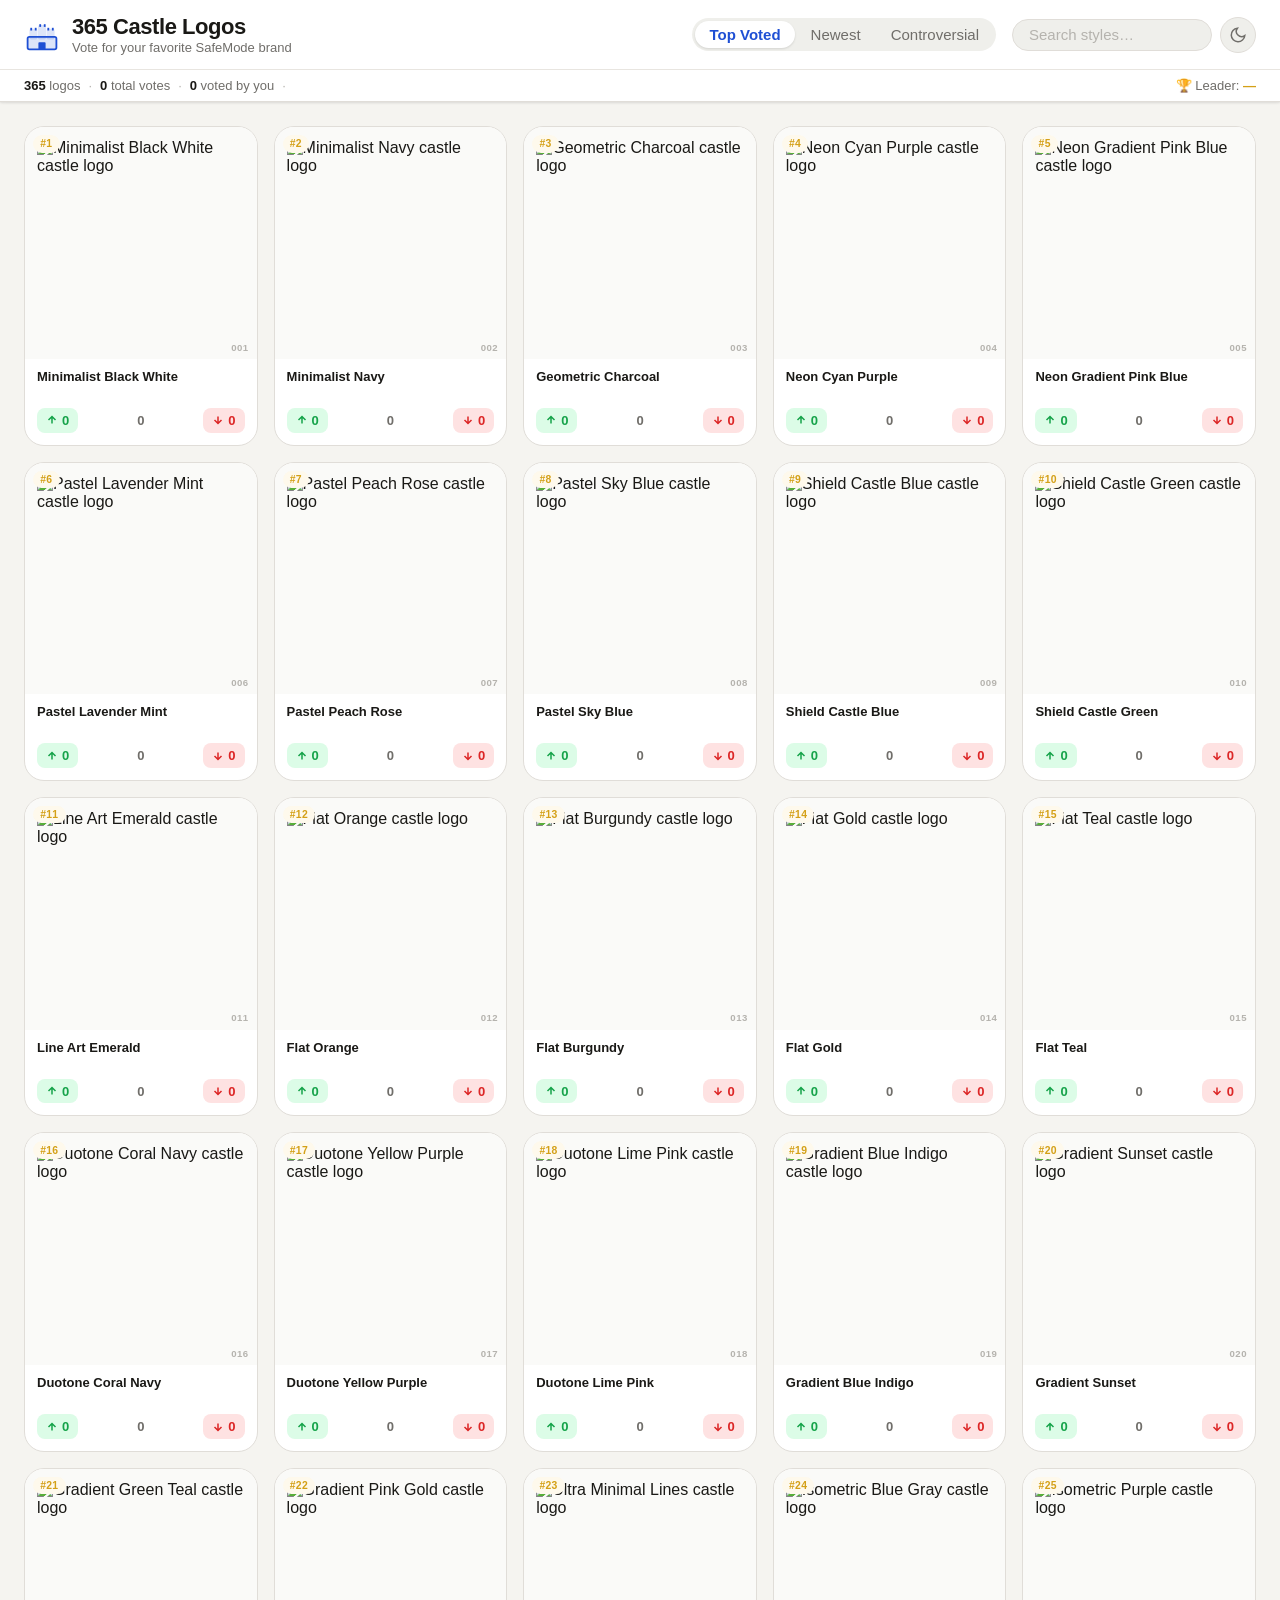
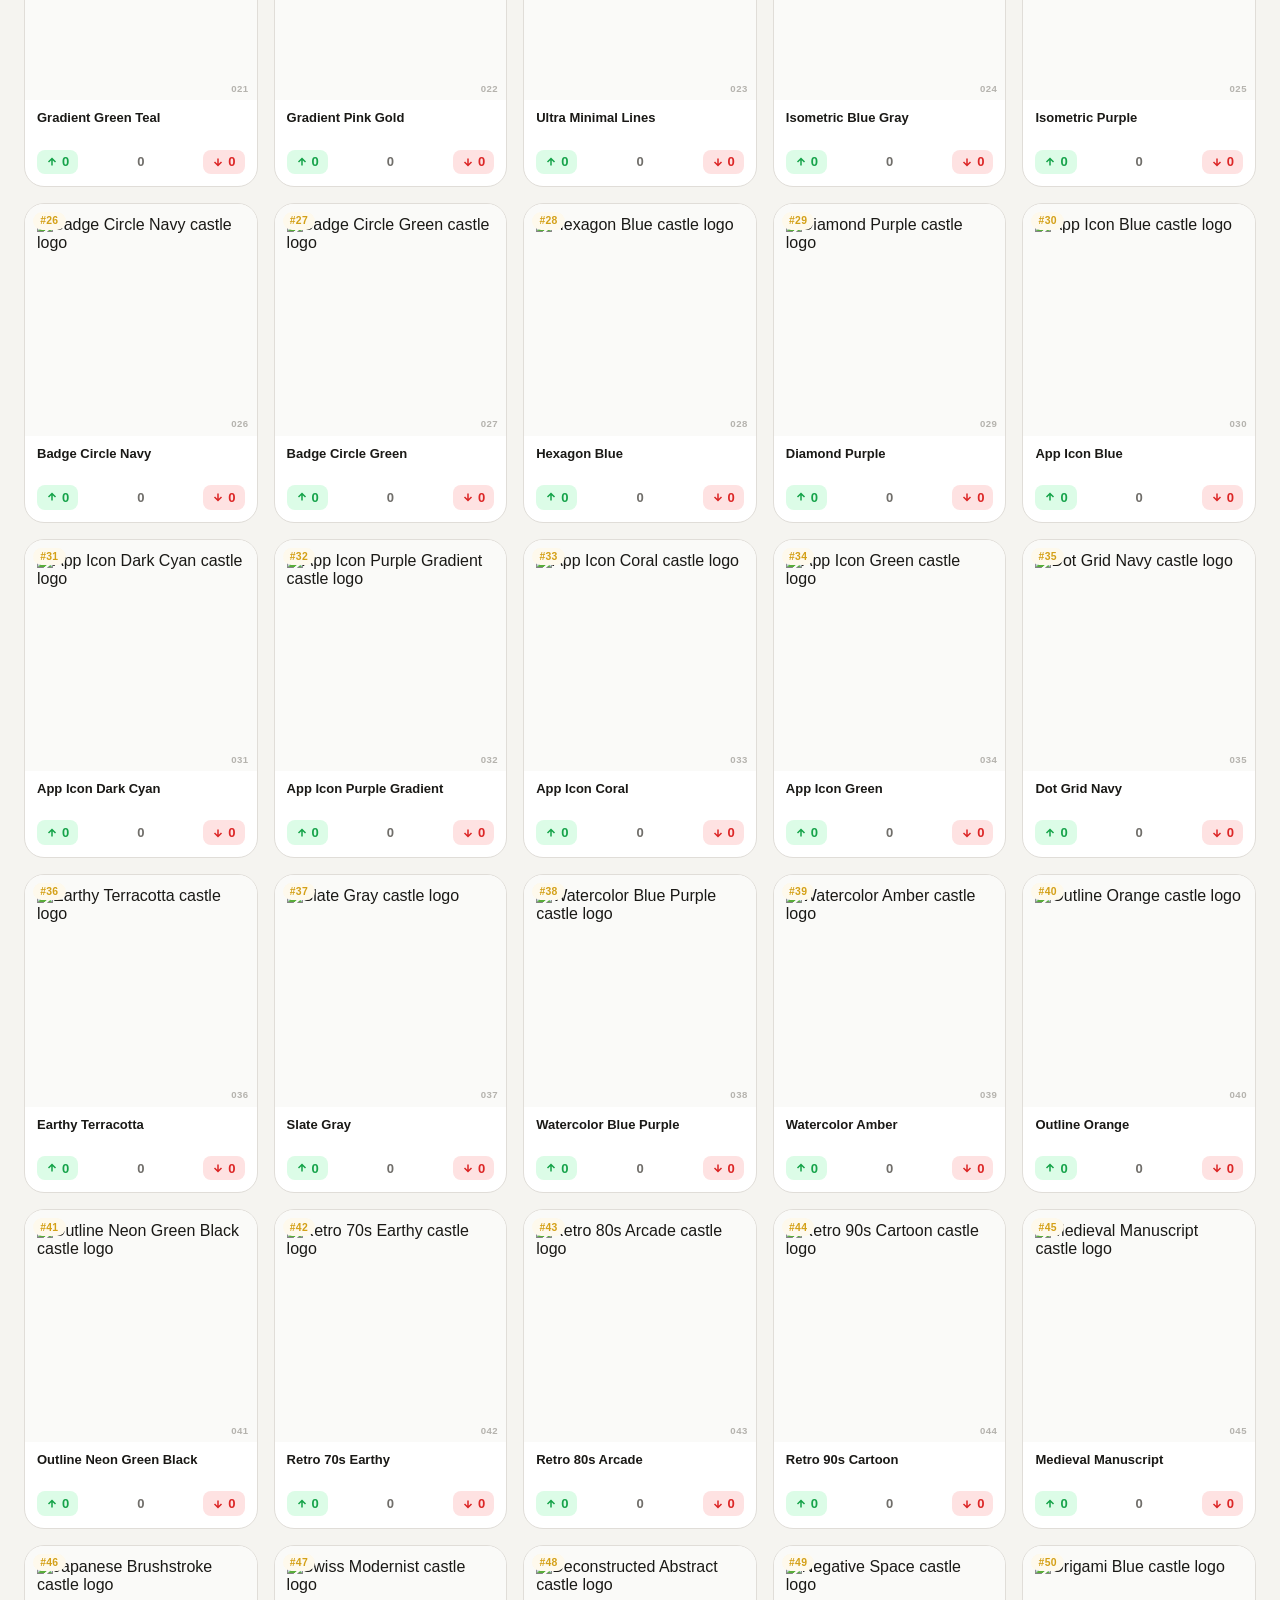
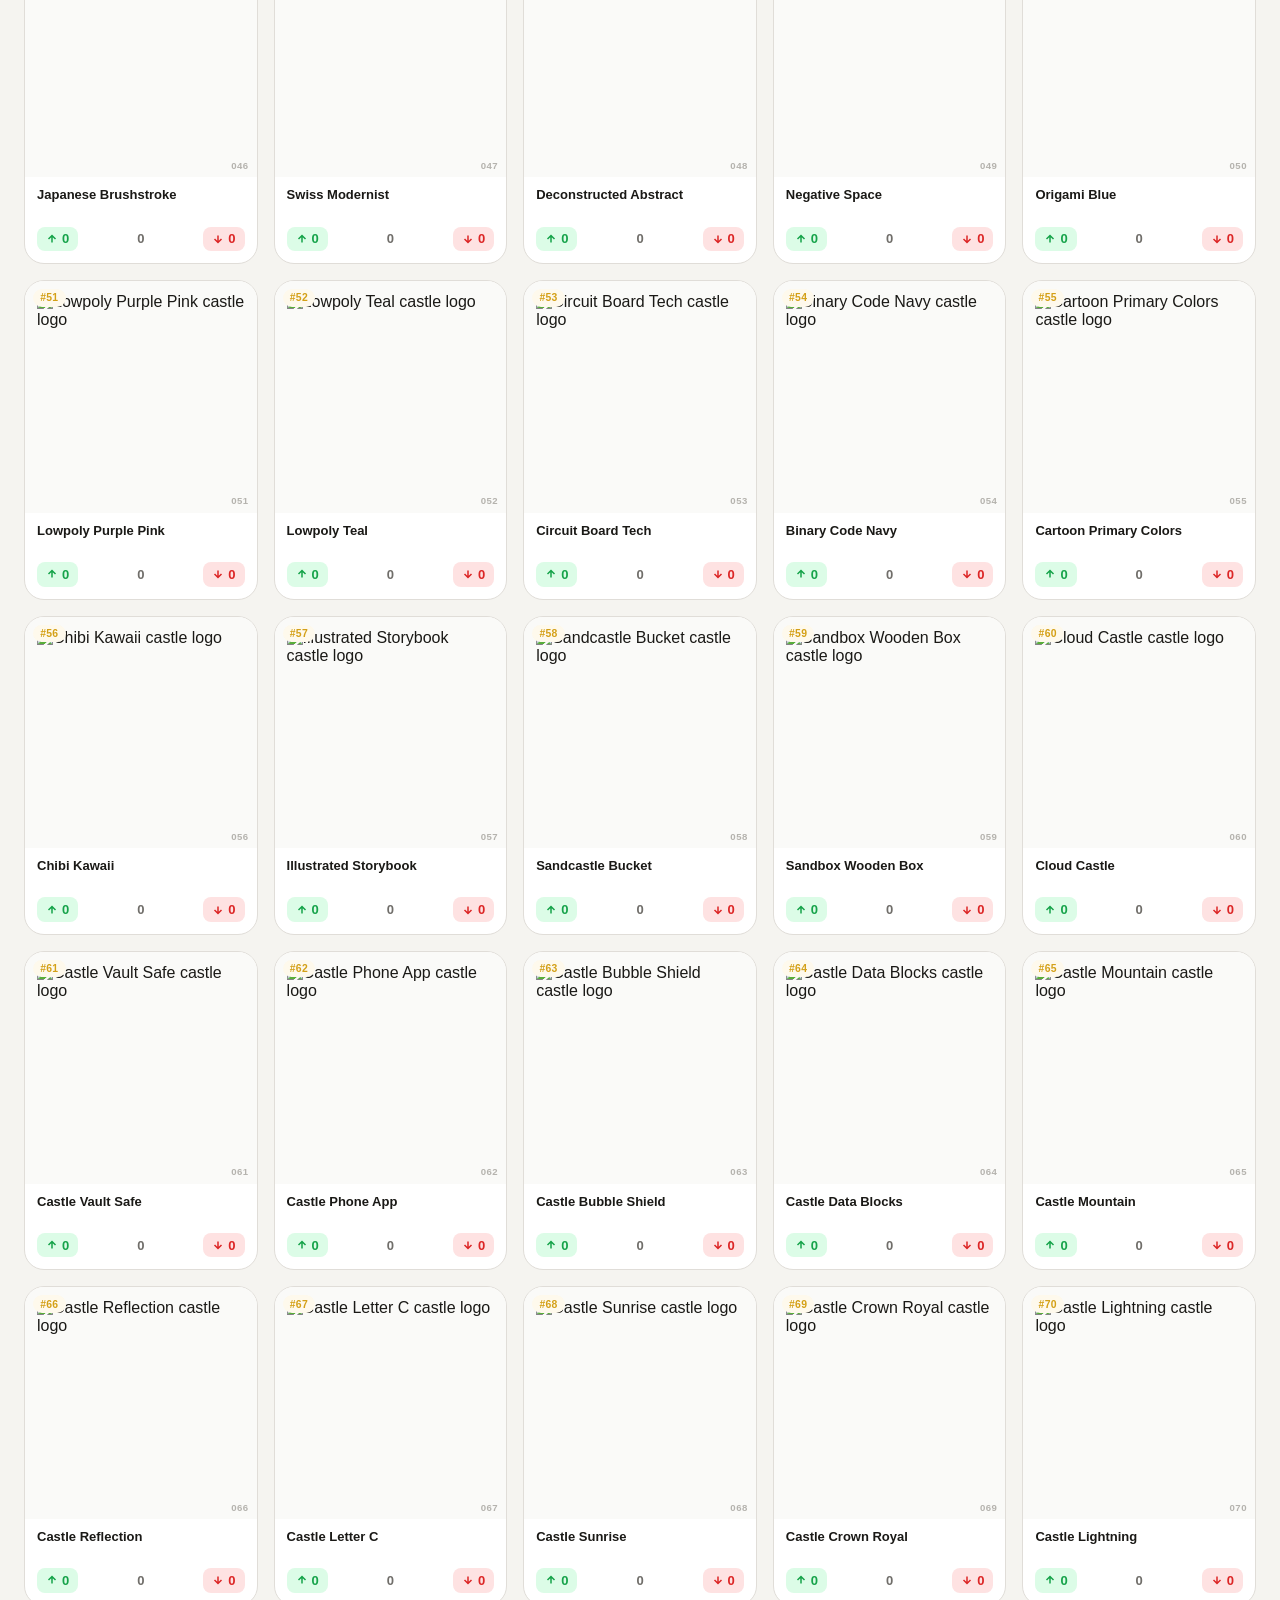
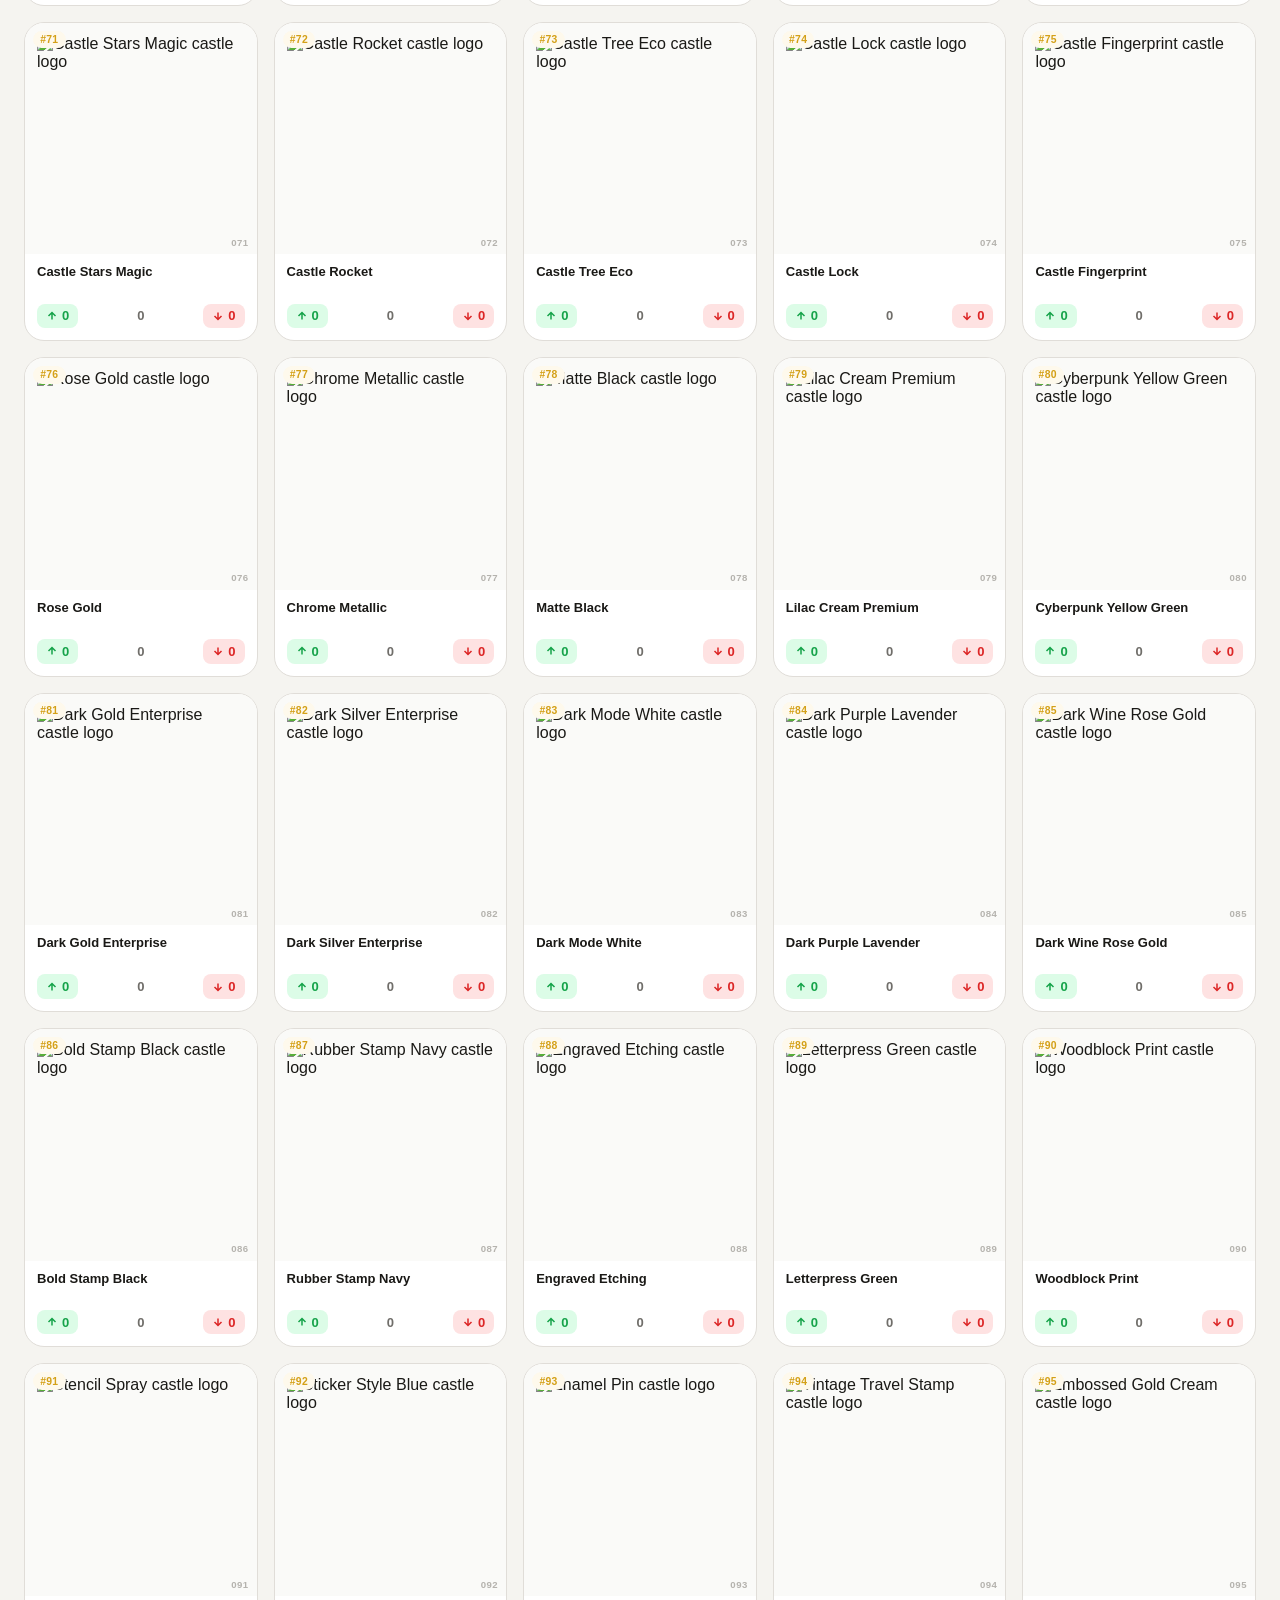
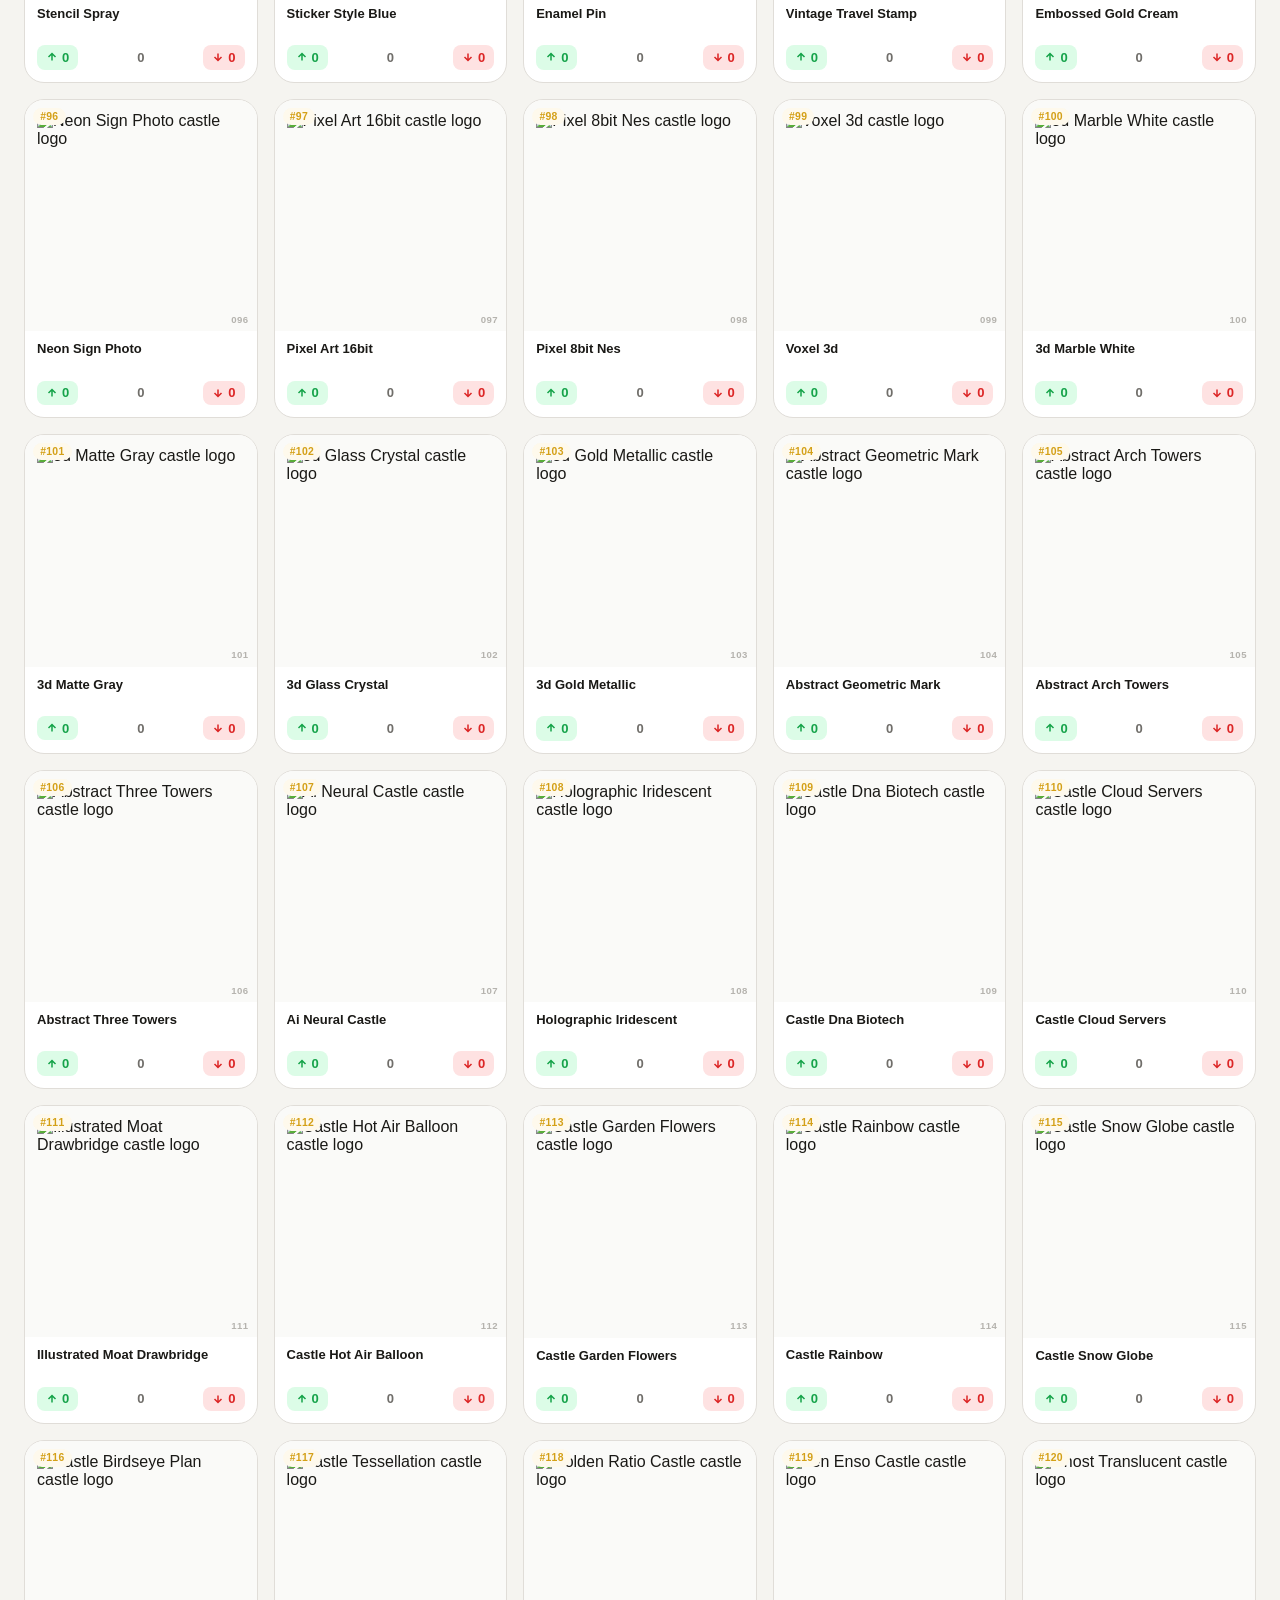
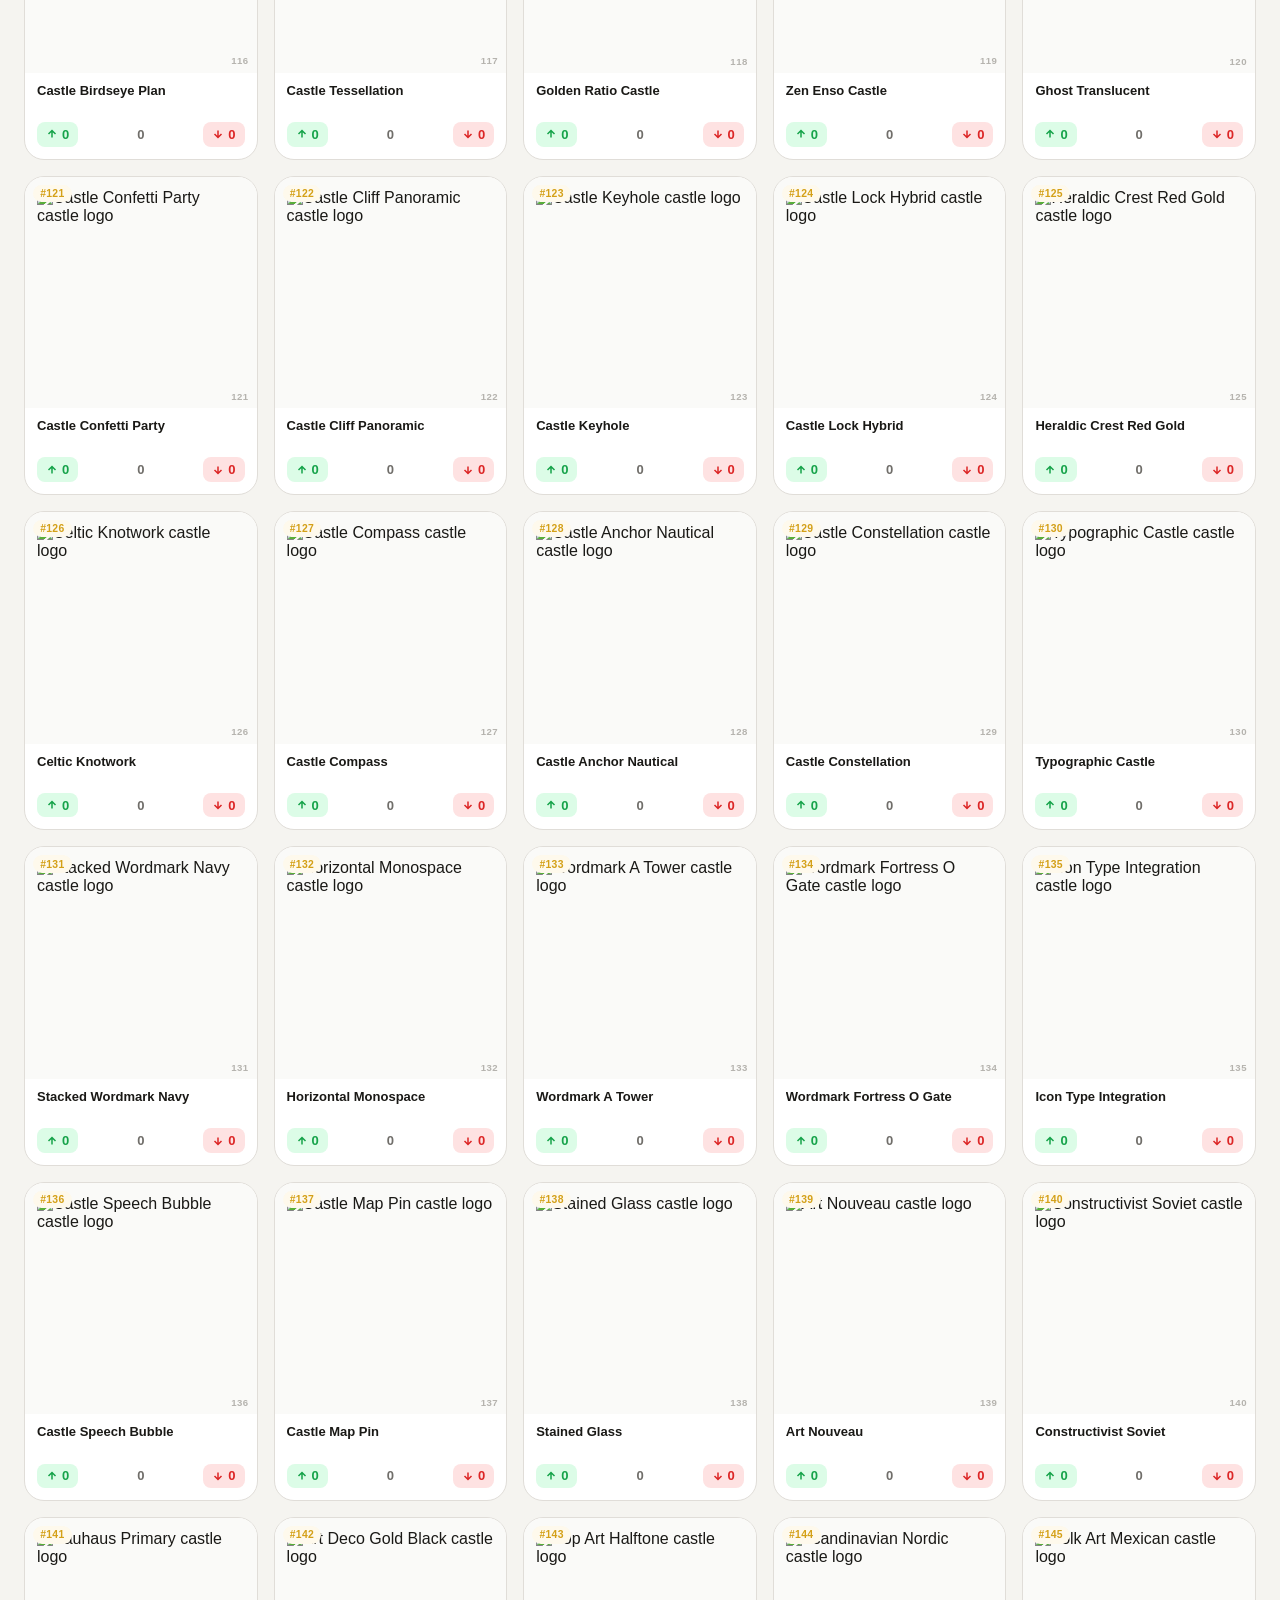
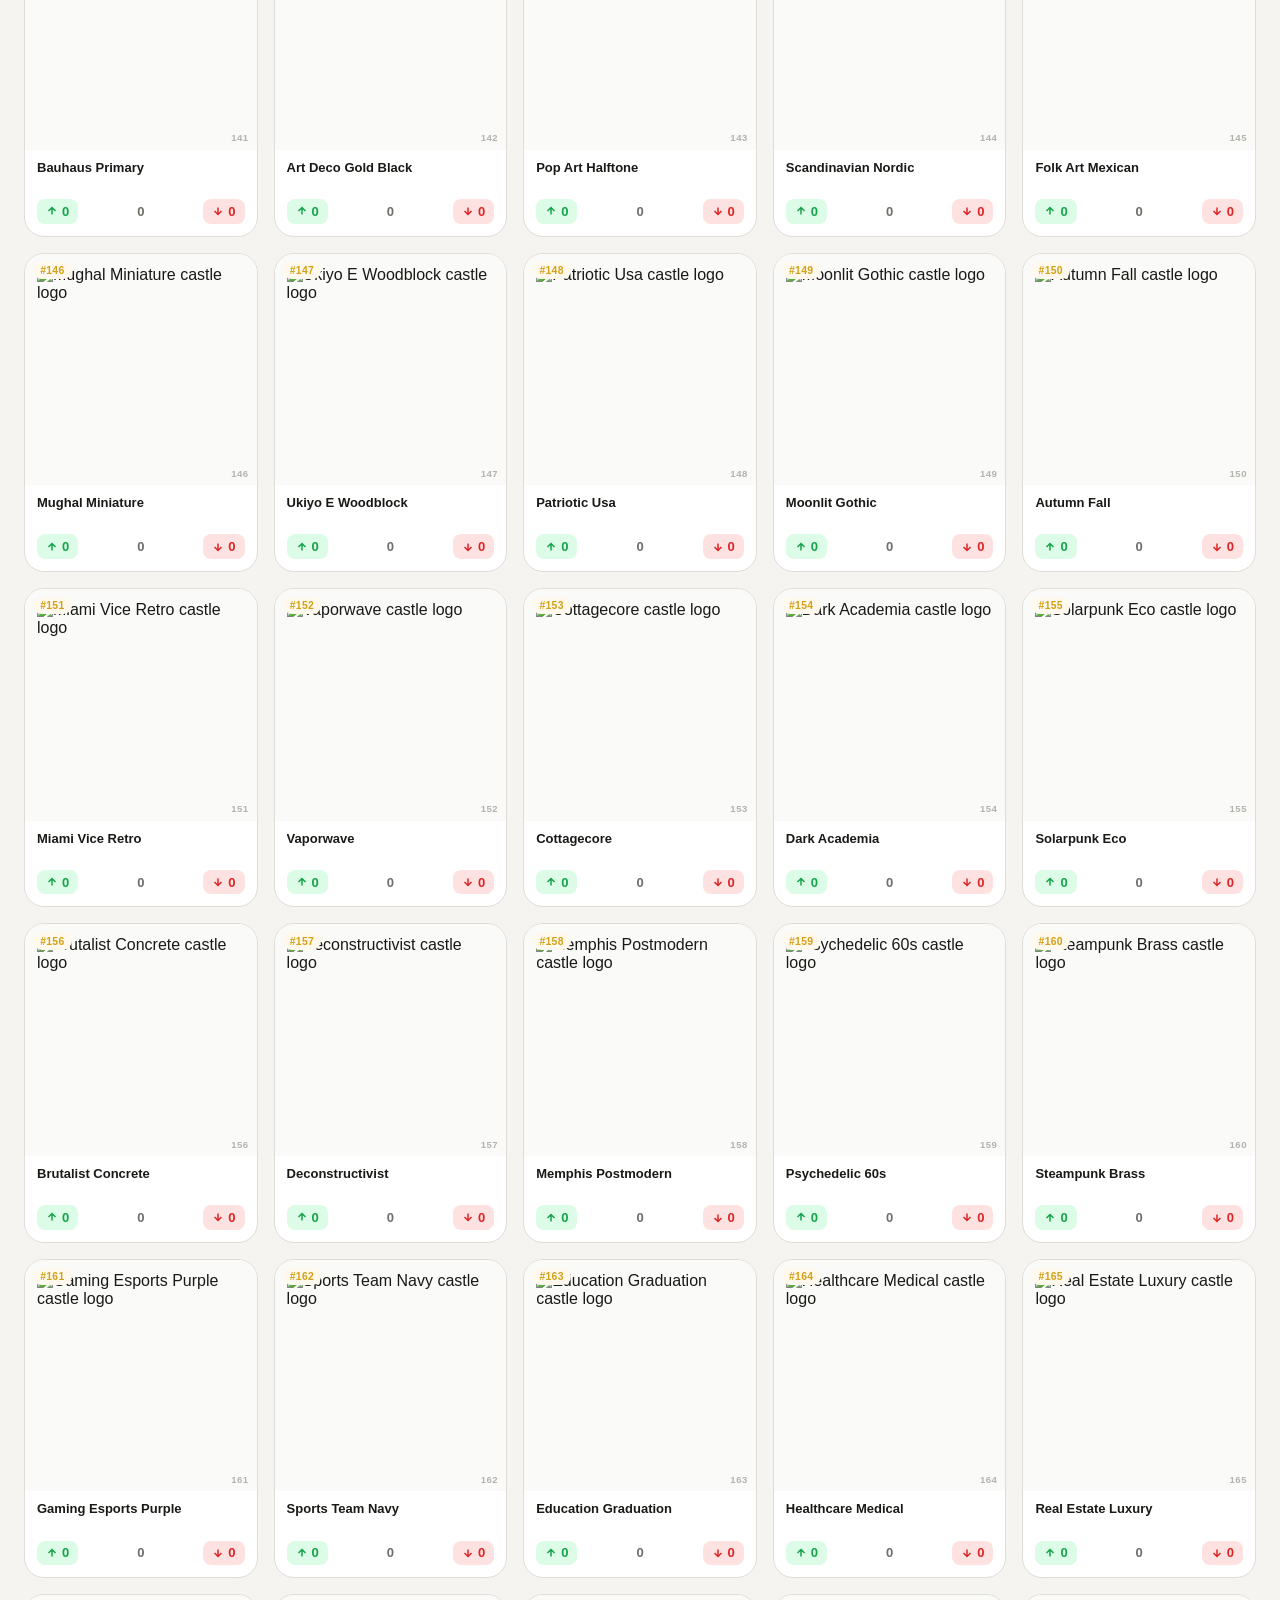
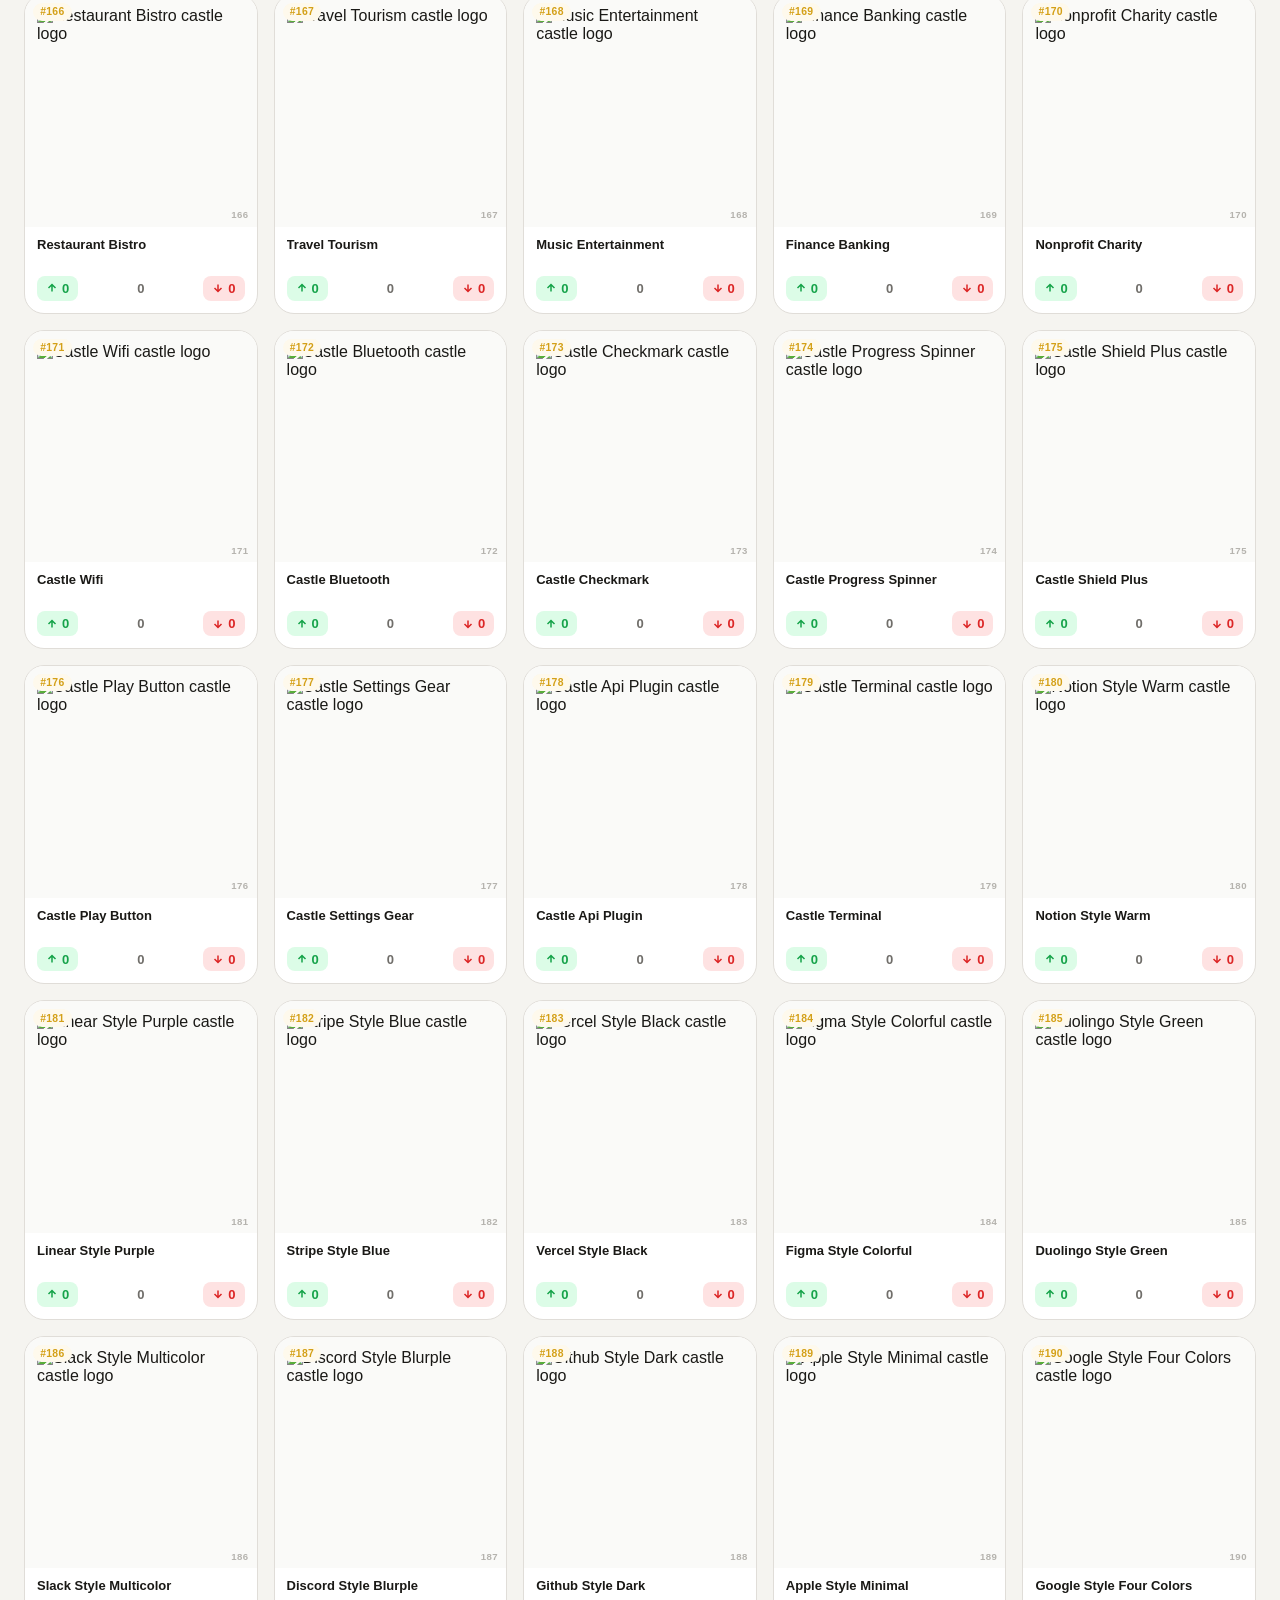
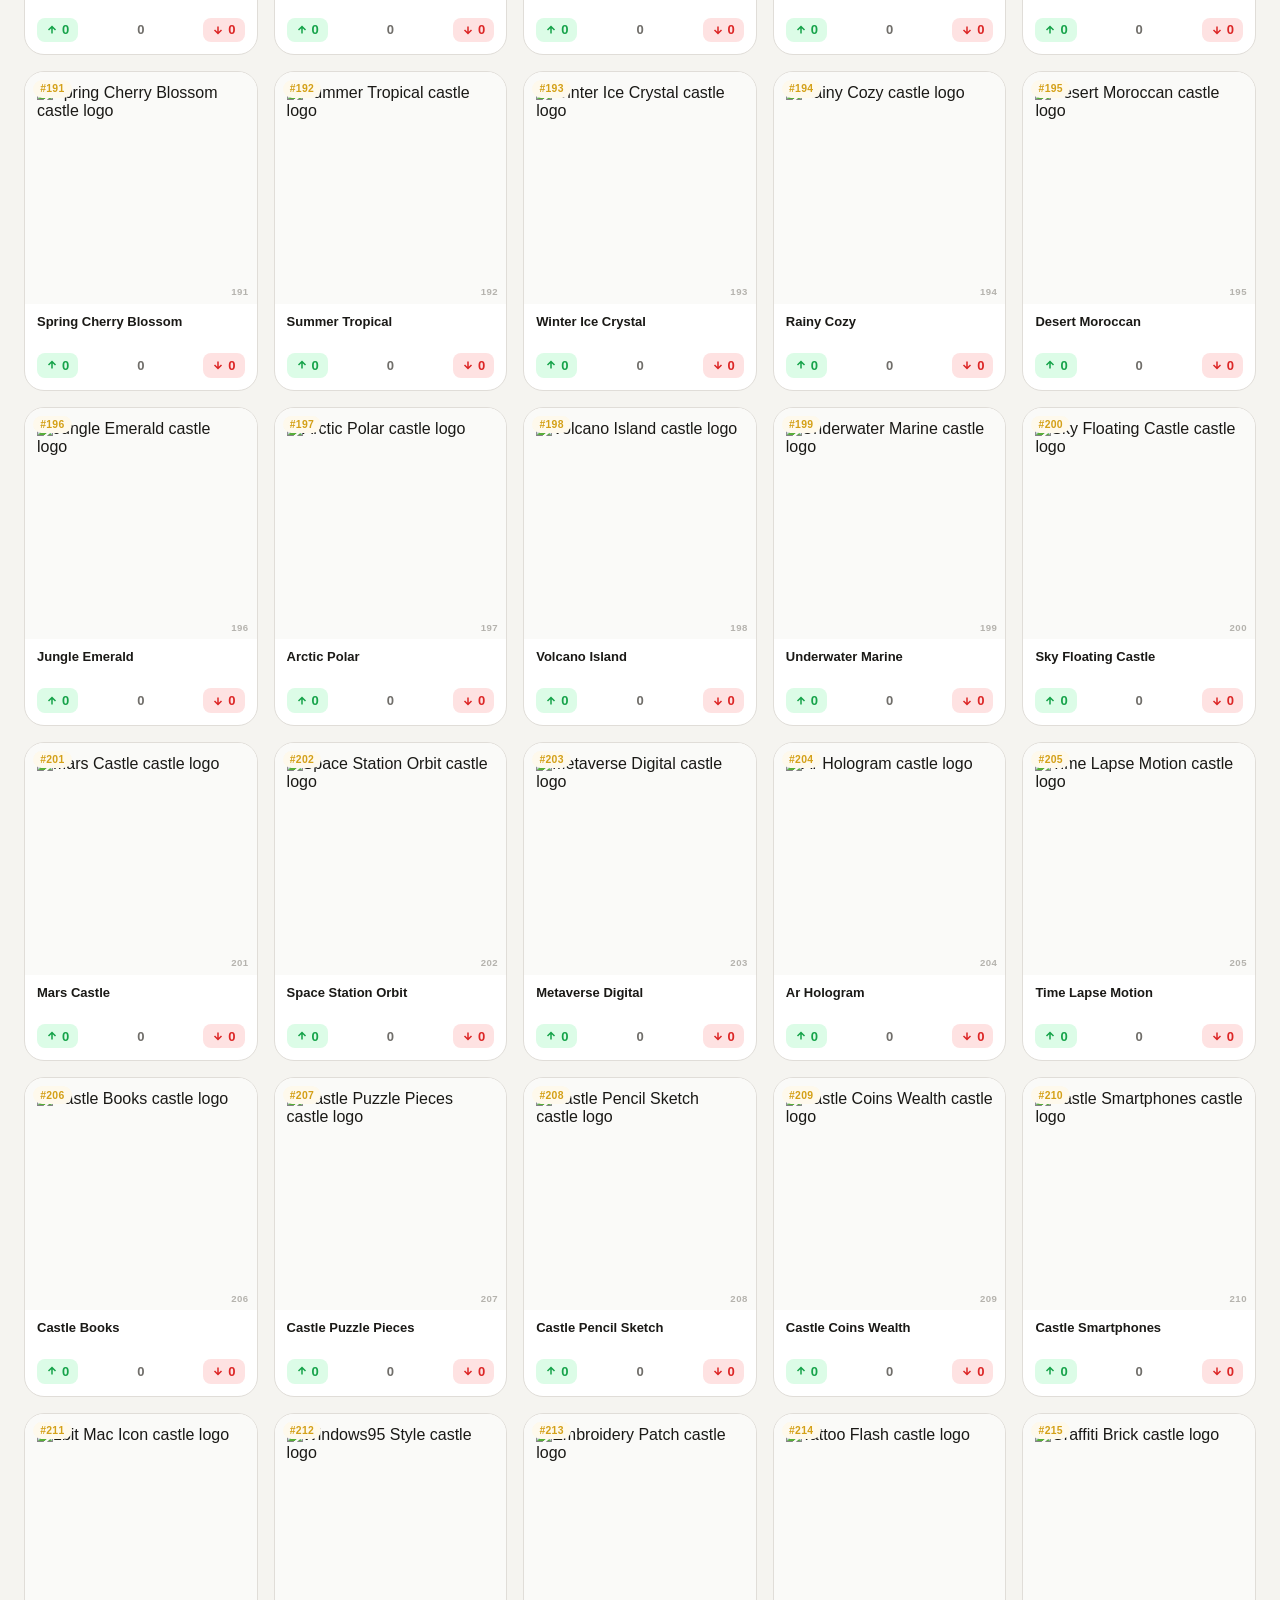
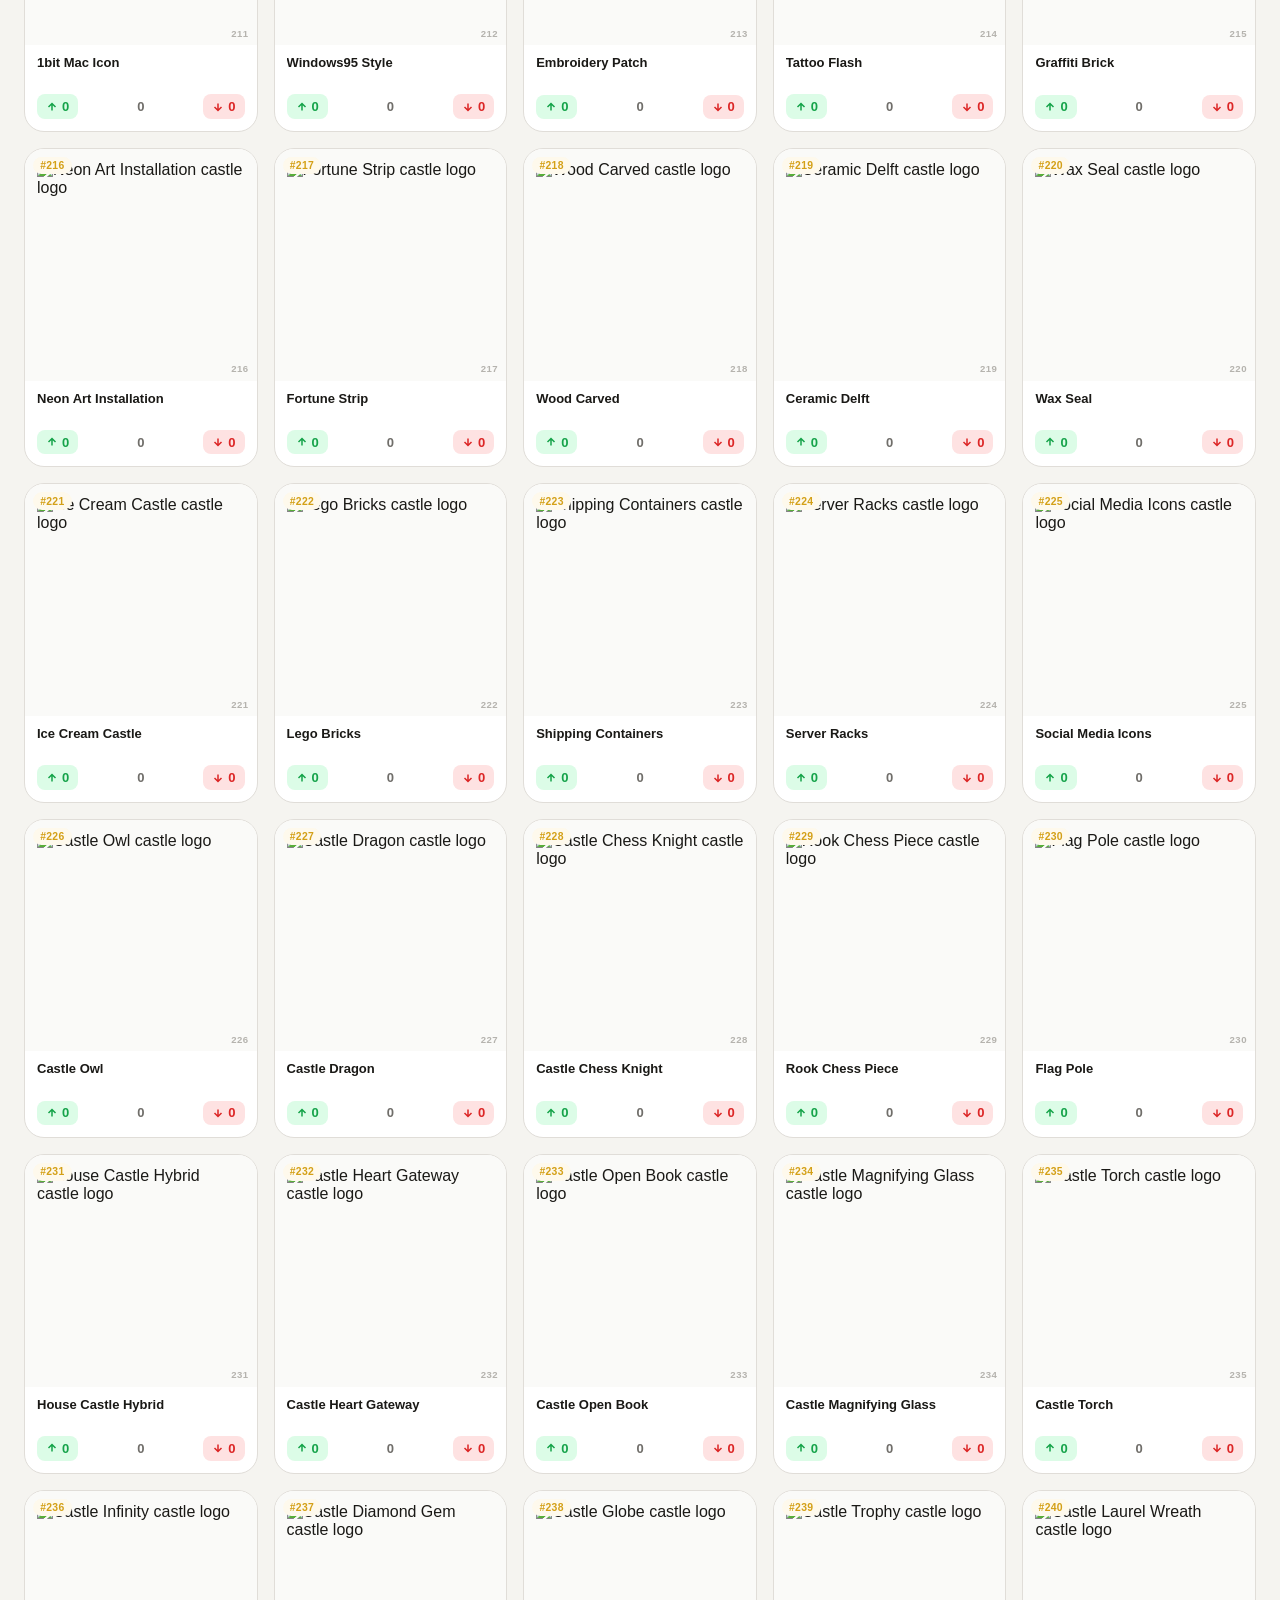
==== castle-vote-vercel/index.html @ c043d590 "Add Vercel-ready site (images via GitHub raw CDN) Lightweight 64KB site — no bundled images. All 365" ====
<!DOCTYPE html>
<html lang="en">
<head>
  <meta charset="UTF-8" />
  <meta name="viewport" content="width=device-width, initial-scale=1.0" />
  <title>365 Castle Logos — Vote for Your Favorite</title>
  <meta name="description" content="Browse and vote on 365 unique castle logo designs. Help pick the best brand identity for SafeMode." />
  <link rel="preconnect" href="https://fonts.googleapis.com" />
  <link rel="preconnect" href="https://fonts.gstatic.com" crossorigin />
  <link href="https://fonts.googleapis.com/css2?family=Cabinet+Grotesk:wght@400;500;700;800&family=Satoshi:wght@400;500;700&display=swap" rel="stylesheet" />
  <link rel="stylesheet" href="style.css" />
</head>
<body>

  <header class="site-header">
    <div class="header-inner">
      <div class="header-brand">
        <svg class="header-logo" viewBox="0 0 40 40" fill="none" aria-label="Castle logo" xmlns="http://www.w3.org/2000/svg">
          <rect x="4" y="22" width="32" height="14" rx="2" fill="currentColor" opacity="0.15"/>
          <rect x="4" y="22" width="32" height="14" rx="2" stroke="currentColor" stroke-width="2"/>
          <rect x="7" y="14" width="7" height="10" rx="1" fill="currentColor" opacity="0.15" stroke="currentColor" stroke-width="2"/>
          <rect x="16.5" y="10" width="7" height="14" rx="1" fill="currentColor" opacity="0.15" stroke="currentColor" stroke-width="2"/>
          <rect x="26" y="14" width="7" height="10" rx="1" fill="currentColor" opacity="0.15" stroke="currentColor" stroke-width="2"/>
          <rect x="7" y="12" width="2" height="3" fill="currentColor"/>
          <rect x="12" y="12" width="2" height="3" fill="currentColor"/>
          <rect x="17" y="8" width="2" height="3" fill="currentColor"/>
          <rect x="22" y="8" width="2" height="3" fill="currentColor"/>
          <rect x="26" y="12" width="2" height="3" fill="currentColor"/>
          <rect x="31" y="12" width="2" height="3" fill="currentColor"/>
          <rect x="16" y="28" width="8" height="8" rx="1" fill="currentColor"/>
        </svg>
        <div>
          <h1 class="brand-name">365 Castle Logos</h1>
          <p class="brand-sub">Vote for your favorite SafeMode brand</p>
        </div>
      </div>

      <div class="header-controls">
        <div class="sort-tabs" role="tablist" aria-label="Sort order">
          <button class="sort-tab active" data-sort="votes" role="tab" aria-selected="true">Top Voted</button>
          <button class="sort-tab" data-sort="newest" role="tab" aria-selected="false">Newest</button>
          <button class="sort-tab" data-sort="controversial" role="tab" aria-selected="false">Controversial</button>
        </div>
        <div class="header-right">
          <div class="filter-wrap">
            <input type="search" class="search-input" placeholder="Search styles…" aria-label="Search logos" />
          </div>
          <button class="theme-toggle" data-theme-toggle aria-label="Toggle dark mode">
            <svg width="18" height="18" viewBox="0 0 24 24" fill="none" stroke="currentColor" stroke-width="2"><path d="M21 12.79A9 9 0 1 1 11.21 3 7 7 0 0 0 21 12.79z"/></svg>
          </button>
        </div>
      </div>
    </div>

    <div class="stats-bar">
      <span class="stat"><strong id="stat-total">365</strong> logos</span>
      <span class="stat-divider">·</span>
      <span class="stat"><strong id="stat-votes">0</strong> total votes</span>
      <span class="stat-divider">·</span>
      <span class="stat"><strong id="stat-voted">0</strong> voted by you</span>
      <span class="stat-divider">·</span>
      <span class="stat leader-stat">🏆 Leader: <strong id="stat-leader">—</strong></span>
    </div>
  </header>

  <main class="main-content">
    <div class="grid" id="logo-grid" role="list" aria-label="Logo gallery"></div>
    <div class="no-results" id="no-results" hidden>No logos match your search.</div>
  </main>

  <div class="lightbox" id="lightbox" role="dialog" aria-modal="true" aria-label="Logo detail" hidden>
    <button class="lightbox-close" id="lightbox-close" aria-label="Close">
      <svg width="20" height="20" viewBox="0 0 24 24" fill="none" stroke="currentColor" stroke-width="2.5"><path d="M18 6 6 18M6 6l12 12"/></svg>
    </button>
    <div class="lightbox-inner">
      <img class="lightbox-img" id="lightbox-img" src="" alt="" />
      <div class="lightbox-info">
        <p class="lightbox-num" id="lightbox-num"></p>
        <h2 class="lightbox-title" id="lightbox-title"></h2>
        <div class="lightbox-vote-row">
          <button class="vote-btn vote-up large" id="lb-upvote" aria-label="Upvote">
            <svg width="20" height="20" viewBox="0 0 24 24" fill="none" stroke="currentColor" stroke-width="2.5"><path d="M12 19V5M5 12l7-7 7 7"/></svg>
            <span id="lb-up-count">0</span>
          </button>
          <div class="score-display" id="lb-score">0</div>
          <button class="vote-btn vote-down large" id="lb-downvote" aria-label="Downvote">
            <svg width="20" height="20" viewBox="0 0 24 24" fill="none" stroke="currentColor" stroke-width="2.5"><path d="M12 5v14M19 12l-7 7-7-7"/></svg>
            <span id="lb-down-count">0</span>
          </button>
        </div>
        <div class="lightbox-nav">
          <button class="nav-btn" id="lb-prev" aria-label="Previous logo">← Prev</button>
          <button class="nav-btn" id="lb-next" aria-label="Next logo">Next →</button>
        </div>
      </div>
    </div>
  </div>
  <div class="lightbox-backdrop" id="lightbox-backdrop"></div>

  <script src="app.js"></script>
</body>
</html>
---- castle-vote-vercel/style.css ----
/* ===== DESIGN TOKENS ===== */
:root,
[data-theme='light'] {
  --color-bg: #f5f4f0;
  --color-surface: #ffffff;
  --color-surface-2: #fafaf8;
  --color-surface-offset: #efefeb;
  --color-border: #e0ddd8;
  --color-divider: #e8e5e0;
  --color-text: #1a1916;
  --color-text-muted: #706e6a;
  --color-text-faint: #b5b3ae;
  --color-text-inverse: #ffffff;

  /* Royal castle blue accent */
  --color-primary: #1e4fd4;
  --color-primary-hover: #1640b8;
  --color-primary-active: #0f2f8a;
  --color-primary-light: #dce6fb;

  --color-up: #16a34a;
  --color-up-hover: #14532d;
  --color-up-bg: #dcfce7;
  --color-down: #dc2626;
  --color-down-hover: #991b1b;
  --color-down-bg: #fee2e2;

  --color-gold: #d4a017;
  --color-gold-bg: #fef9ec;

  --radius-sm: 0.375rem;
  --radius-md: 0.5rem;
  --radius-lg: 0.75rem;
  --radius-xl: 1rem;
  --radius-card: 1.25rem;
  --radius-full: 9999px;

  --shadow-sm: 0 1px 3px rgba(0,0,0,0.07), 0 1px 2px rgba(0,0,0,0.05);
  --shadow-md: 0 4px 12px rgba(0,0,0,0.08), 0 2px 4px rgba(0,0,0,0.05);
  --shadow-lg: 0 16px 40px rgba(0,0,0,0.12), 0 4px 12px rgba(0,0,0,0.06);
  --shadow-card-hover: 0 8px 24px rgba(30,79,212,0.14), 0 2px 6px rgba(0,0,0,0.06);

  --transition: 160ms cubic-bezier(0.16, 1, 0.3, 1);

  --text-xs: clamp(0.75rem, 0.7rem + 0.25vw, 0.8125rem);
  --text-sm: clamp(0.8125rem, 0.78rem + 0.2vw, 0.9375rem);
  --text-base: clamp(0.9375rem, 0.9rem + 0.2vw, 1rem);
  --text-lg: clamp(1.125rem, 1rem + 0.5vw, 1.375rem);
  --text-xl: clamp(1.5rem, 1.2rem + 1vw, 2rem);
  --text-2xl: clamp(2rem, 1.5rem + 1.5vw, 2.75rem);

  --font-display: 'Cabinet Grotesk', 'Inter', sans-serif;
  --font-body: 'Satoshi', 'Inter', sans-serif;

  --header-height: 112px;
  --content-max: 1440px;
}

[data-theme='dark'] {
  --color-bg: #111110;
  --color-surface: #1a1917;
  --color-surface-2: #1e1d1b;
  --color-surface-offset: #222120;
  --color-border: #2e2d2b;
  --color-divider: #252422;
  --color-text: #e8e6e3;
  --color-text-muted: #888580;
  --color-text-faint: #4d4c4a;
  --color-text-inverse: #111110;

  --color-primary: #5b84f0;
  --color-primary-hover: #7699f5;
  --color-primary-active: #96b0fa;
  --color-primary-light: #1e2a4a;

  --color-up: #4ade80;
  --color-up-hover: #86efac;
  --color-up-bg: #14291e;
  --color-down: #f87171;
  --color-down-hover: #fca5a5;
  --color-down-bg: #2a1414;

  --color-gold: #fbbf24;
  --color-gold-bg: #271e08;

  --shadow-sm: 0 1px 3px rgba(0,0,0,0.3);
  --shadow-md: 0 4px 12px rgba(0,0,0,0.35);
  --shadow-lg: 0 16px 40px rgba(0,0,0,0.5);
  --shadow-card-hover: 0 8px 24px rgba(91,132,240,0.2), 0 2px 6px rgba(0,0,0,0.2);
}

@media (prefers-color-scheme: dark) {
  :root:not([data-theme]) {
    --color-bg: #111110;
    --color-surface: #1a1917;
    --color-surface-2: #1e1d1b;
    --color-surface-offset: #222120;
    --color-border: #2e2d2b;
    --color-divider: #252422;
    --color-text: #e8e6e3;
    --color-text-muted: #888580;
    --color-text-faint: #4d4c4a;
    --color-text-inverse: #111110;
    --color-primary: #5b84f0;
    --color-primary-hover: #7699f5;
    --color-primary-active: #96b0fa;
    --color-primary-light: #1e2a4a;
    --color-up: #4ade80;
    --color-up-hover: #86efac;
    --color-up-bg: #14291e;
    --color-down: #f87171;
    --color-down-hover: #fca5a5;
    --color-down-bg: #2a1414;
    --color-gold: #fbbf24;
    --color-gold-bg: #271e08;
    --shadow-sm: 0 1px 3px rgba(0,0,0,0.3);
    --shadow-md: 0 4px 12px rgba(0,0,0,0.35);
    --shadow-lg: 0 16px 40px rgba(0,0,0,0.5);
    --shadow-card-hover: 0 8px 24px rgba(91,132,240,0.2), 0 2px 6px rgba(0,0,0,0.2);
  }
}

/* ===== RESET ===== */
*, *::before, *::after { box-sizing: border-box; margin: 0; padding: 0; }
html { scroll-behavior: smooth; -webkit-font-smoothing: antialiased; }
body {
  font-family: var(--font-body);
  font-size: var(--text-base);
  color: var(--color-text);
  background: var(--color-bg);
  min-height: 100dvh;
}
button { cursor: pointer; background: none; border: none; font: inherit; color: inherit; }
img { display: block; max-width: 100%; }
input { font: inherit; color: inherit; }
::selection { background: var(--color-primary-light); color: var(--color-text); }
:focus-visible { outline: 2px solid var(--color-primary); outline-offset: 3px; border-radius: var(--radius-sm); }

/* ===== HEADER ===== */
.site-header {
  position: sticky;
  top: 0;
  z-index: 100;
  background: var(--color-surface);
  border-bottom: 1px solid var(--color-border);
  box-shadow: var(--shadow-sm);
}

.header-inner {
  max-width: var(--content-max);
  margin: 0 auto;
  padding: 0.875rem 1.5rem;
  display: flex;
  align-items: center;
  justify-content: space-between;
  gap: 1rem;
  flex-wrap: wrap;
}

.header-brand {
  display: flex;
  align-items: center;
  gap: 0.75rem;
  flex-shrink: 0;
}

.header-logo {
  width: 36px;
  height: 36px;
  color: var(--color-primary);
  flex-shrink: 0;
}

.brand-name {
  font-family: var(--font-display);
  font-size: var(--text-lg);
  font-weight: 800;
  line-height: 1.15;
  letter-spacing: -0.02em;
}

.brand-sub {
  font-size: var(--text-xs);
  color: var(--color-text-muted);
  margin-top: 1px;
}

.header-controls {
  display: flex;
  align-items: center;
  gap: 1rem;
  flex-wrap: wrap;
}

.sort-tabs {
  display: flex;
  background: var(--color-surface-offset);
  border-radius: var(--radius-full);
  padding: 3px;
  gap: 2px;
}

.sort-tab {
  font-size: var(--text-sm);
  font-weight: 500;
  padding: 0.3rem 0.875rem;
  border-radius: var(--radius-full);
  color: var(--color-text-muted);
  transition: all var(--transition);
  white-space: nowrap;
}

.sort-tab:hover { color: var(--color-text); }

.sort-tab.active {
  background: var(--color-surface);
  color: var(--color-primary);
  box-shadow: var(--shadow-sm);
  font-weight: 700;
}

.header-right {
  display: flex;
  align-items: center;
  gap: 0.5rem;
}

.search-input {
  background: var(--color-surface-offset);
  border: 1.5px solid var(--color-border);
  border-radius: var(--radius-full);
  padding: 0.4rem 1rem;
  font-size: var(--text-sm);
  width: 200px;
  transition: all var(--transition);
  color: var(--color-text);
}

.search-input::placeholder { color: var(--color-text-faint); }
.search-input:focus {
  outline: none;
  border-color: var(--color-primary);
  background: var(--color-surface);
  box-shadow: 0 0 0 3px var(--color-primary-light);
}

.theme-toggle {
  width: 36px;
  height: 36px;
  border-radius: var(--radius-full);
  background: var(--color-surface-offset);
  border: 1.5px solid var(--color-border);
  display: flex;
  align-items: center;
  justify-content: center;
  color: var(--color-text-muted);
  flex-shrink: 0;
  transition: all var(--transition);
}
.theme-toggle:hover { color: var(--color-text); border-color: var(--color-primary); }

.stats-bar {
  max-width: var(--content-max);
  margin: 0 auto;
  padding: 0.5rem 1.5rem;
  display: flex;
  align-items: center;
  gap: 0.5rem;
  font-size: var(--text-xs);
  color: var(--color-text-muted);
  border-top: 1px solid var(--color-divider);
  flex-wrap: wrap;
}

.stat strong { color: var(--color-text); font-weight: 700; }
.stat-divider { color: var(--color-text-faint); }
.leader-stat { margin-left: auto; }
.leader-stat strong { color: var(--color-gold); }

/* ===== MAIN GRID ===== */
.main-content {
  max-width: var(--content-max);
  margin: 0 auto;
  padding: 1.5rem;
}

.grid {
  display: grid;
  grid-template-columns: repeat(auto-fill, minmax(200px, 1fr));
  gap: 1rem;
}

@media (max-width: 480px) {
  .grid { grid-template-columns: repeat(2, 1fr); gap: 0.75rem; }
  .main-content { padding: 1rem; }
}

/* ===== LOGO CARD ===== */
.logo-card {
  background: var(--color-surface);
  border-radius: var(--radius-card);
  border: 1.5px solid var(--color-border);
  overflow: hidden;
  display: flex;
  flex-direction: column;
  transition: all var(--transition);
  position: relative;
  cursor: pointer;
}

.logo-card:hover {
  box-shadow: var(--shadow-card-hover);
  border-color: var(--color-primary);
  transform: translateY(-2px);
}

.logo-card.rank-1 { border-color: var(--color-gold); box-shadow: 0 0 0 1px var(--color-gold), 0 4px 16px rgba(212,160,23,0.2); }
.logo-card.rank-2 { border-color: #9ca3af; }
.logo-card.rank-3 { border-color: #b45309; }

.rank-badge {
  position: absolute;
  top: 0.5rem;
  left: 0.5rem;
  z-index: 2;
  font-size: 0.65rem;
  font-weight: 800;
  font-family: var(--font-display);
  padding: 0.2rem 0.45rem;
  border-radius: var(--radius-full);
  background: var(--color-gold-bg);
  color: var(--color-gold);
  letter-spacing: 0.03em;
}

.logo-card.rank-2 .rank-badge { background: #f3f4f6; color: #6b7280; }
[data-theme='dark'] .logo-card.rank-2 .rank-badge { background: #1f2937; color: #9ca3af; }
.logo-card.rank-3 .rank-badge { background: #fef3c7; color: #b45309; }
[data-theme='dark'] .logo-card.rank-3 .rank-badge { background: #292006; color: #d97706; }

.logo-img-wrap {
  aspect-ratio: 1;
  background: var(--color-surface-2);
  overflow: hidden;
  position: relative;
}

.logo-img {
  width: 100%;
  height: 100%;
  object-fit: contain;
  padding: 0.75rem;
  transition: transform var(--transition);
}

.logo-card:hover .logo-img { transform: scale(1.04); }

.logo-num {
  position: absolute;
  bottom: 0.4rem;
  right: 0.5rem;
  font-size: 0.6rem;
  font-weight: 700;
  color: var(--color-text-faint);
  font-family: var(--font-display);
  letter-spacing: 0.05em;
}

.logo-body {
  padding: 0.625rem 0.75rem 0.75rem;
  display: flex;
  flex-direction: column;
  gap: 0.5rem;
}

.logo-label {
  font-size: var(--text-xs);
  font-weight: 600;
  color: var(--color-text);
  line-height: 1.3;
  display: -webkit-box;
  -webkit-line-clamp: 2;
  -webkit-box-orient: vertical;
  overflow: hidden;
  min-height: 2.4em;
}

.vote-row {
  display: flex;
  align-items: center;
  gap: 0.35rem;
}

.vote-btn {
  display: flex;
  align-items: center;
  gap: 0.25rem;
  font-size: var(--text-xs);
  font-weight: 700;
  padding: 0.3rem 0.5rem;
  border-radius: var(--radius-md);
  transition: all var(--transition);
  line-height: 1;
  border: 1.5px solid transparent;
}

.vote-btn svg { flex-shrink: 0; }

.vote-up {
  color: var(--color-up);
  background: var(--color-up-bg);
  border-color: transparent;
}
.vote-up:hover { background: var(--color-up); color: white; border-color: var(--color-up); }
.vote-up.voted { background: var(--color-up); color: white; border-color: var(--color-up-hover); box-shadow: 0 0 0 2px var(--color-up-bg); }

.vote-down {
  color: var(--color-down);
  background: var(--color-down-bg);
  border-color: transparent;
}
.vote-down:hover { background: var(--color-down); color: white; border-color: var(--color-down); }
.vote-down.voted { background: var(--color-down); color: white; border-color: var(--color-down-hover); box-shadow: 0 0 0 2px var(--color-down-bg); }

.score {
  font-size: var(--text-xs);
  font-weight: 800;
  font-family: var(--font-display);
  color: var(--color-text-muted);
  min-width: 1.5rem;
  text-align: center;
  flex: 1;
}

.score.positive { color: var(--color-up); }
.score.negative { color: var(--color-down); }

/* Large vote buttons in lightbox */
.vote-btn.large {
  font-size: var(--text-sm);
  padding: 0.6rem 1rem;
  border-radius: var(--radius-lg);
  gap: 0.4rem;
}

/* ===== NO RESULTS ===== */
.no-results {
  text-align: center;
  color: var(--color-text-muted);
  padding: 4rem 1rem;
  font-size: var(--text-lg);
}

/* ===== LIGHTBOX ===== */
.lightbox-backdrop {
  position: fixed;
  inset: 0;
  background: rgba(0,0,0,0.75);
  backdrop-filter: blur(6px);
  z-index: 200;
  opacity: 0;
  pointer-events: none;
  transition: opacity var(--transition);
}

.lightbox-backdrop.open {
  opacity: 1;
  pointer-events: all;
}

.lightbox {
  position: fixed;
  inset: 0;
  z-index: 201;
  display: flex;
  align-items: center;
  justify-content: center;
  padding: 1.5rem;
  pointer-events: none;
}

.lightbox:not([hidden]) { pointer-events: all; }

.lightbox[hidden] { display: none; }

.lightbox-close {
  position: fixed;
  top: 1.25rem;
  right: 1.25rem;
  z-index: 202;
  width: 40px;
  height: 40px;
  border-radius: var(--radius-full);
  background: var(--color-surface);
  border: 1.5px solid var(--color-border);
  display: flex;
  align-items: center;
  justify-content: center;
  color: var(--color-text);
  box-shadow: var(--shadow-md);
  transition: all var(--transition);
}
.lightbox-close:hover { background: var(--color-down-bg); color: var(--color-down); border-color: var(--color-down); }

.lightbox-inner {
  background: var(--color-surface);
  border-radius: 1.5rem;
  box-shadow: var(--shadow-lg);
  max-width: 800px;
  width: 100%;
  display: flex;
  gap: 2rem;
  padding: 2rem;
  align-items: center;
  border: 1.5px solid var(--color-border);
  animation: lb-in 0.22s cubic-bezier(0.16, 1, 0.3, 1);
}

@keyframes lb-in {
  from { opacity: 0; transform: scale(0.94) translateY(16px); }
  to { opacity: 1; transform: none; }
}

.lightbox-img {
  width: 300px;
  height: 300px;
  object-fit: contain;
  border-radius: 1rem;
  background: var(--color-surface-2);
  flex-shrink: 0;
  border: 1.5px solid var(--color-border);
  padding: 1rem;
}

.lightbox-info {
  flex: 1;
  display: flex;
  flex-direction: column;
  gap: 1rem;
}

.lightbox-num {
  font-size: var(--text-xs);
  font-weight: 700;
  color: var(--color-primary);
  font-family: var(--font-display);
  letter-spacing: 0.08em;
  text-transform: uppercase;
}

.lightbox-title {
  font-family: var(--font-display);
  font-size: var(--text-xl);
  font-weight: 800;
  line-height: 1.15;
  letter-spacing: -0.02em;
}

.lightbox-vote-row {
  display: flex;
  align-items: center;
  gap: 1rem;
}

.score-display {
  font-family: var(--font-display);
  font-size: var(--text-xl);
  font-weight: 800;
  color: var(--color-text-muted);
  min-width: 3rem;
  text-align: center;
}

.score-display.positive { color: var(--color-up); }
.score-display.negative { color: var(--color-down); }

.lightbox-nav {
  display: flex;
  gap: 0.5rem;
}

.nav-btn {
  font-size: var(--text-sm);
  font-weight: 600;
  padding: 0.5rem 1rem;
  border-radius: var(--radius-full);
  background: var(--color-surface-offset);
  border: 1.5px solid var(--color-border);
  color: var(--color-text-muted);
  transition: all var(--transition);
}

.nav-btn:hover {
  background: var(--color-primary-light);
  color: var(--color-primary);
  border-color: var(--color-primary);
}

@media (max-width: 640px) {
  .lightbox-inner { flex-direction: column; padding: 1.25rem; gap: 1rem; }
  .lightbox-img { width: 100%; height: auto; aspect-ratio: 1; }
  .header-inner { gap: 0.75rem; }
  .sort-tabs { order: 3; width: 100%; justify-content: center; }
  .search-input { width: 140px; }
  .brand-sub { display: none; }
  .leader-stat { margin-left: 0; }
}

/* ===== VOTE PULSE ANIMATION ===== */
@keyframes vote-pulse {
  0% { transform: scale(1); }
  40% { transform: scale(1.18); }
  100% { transform: scale(1); }
}
.vote-btn.pulse { animation: vote-pulse 0.28s cubic-bezier(0.16, 1, 0.3, 1); }
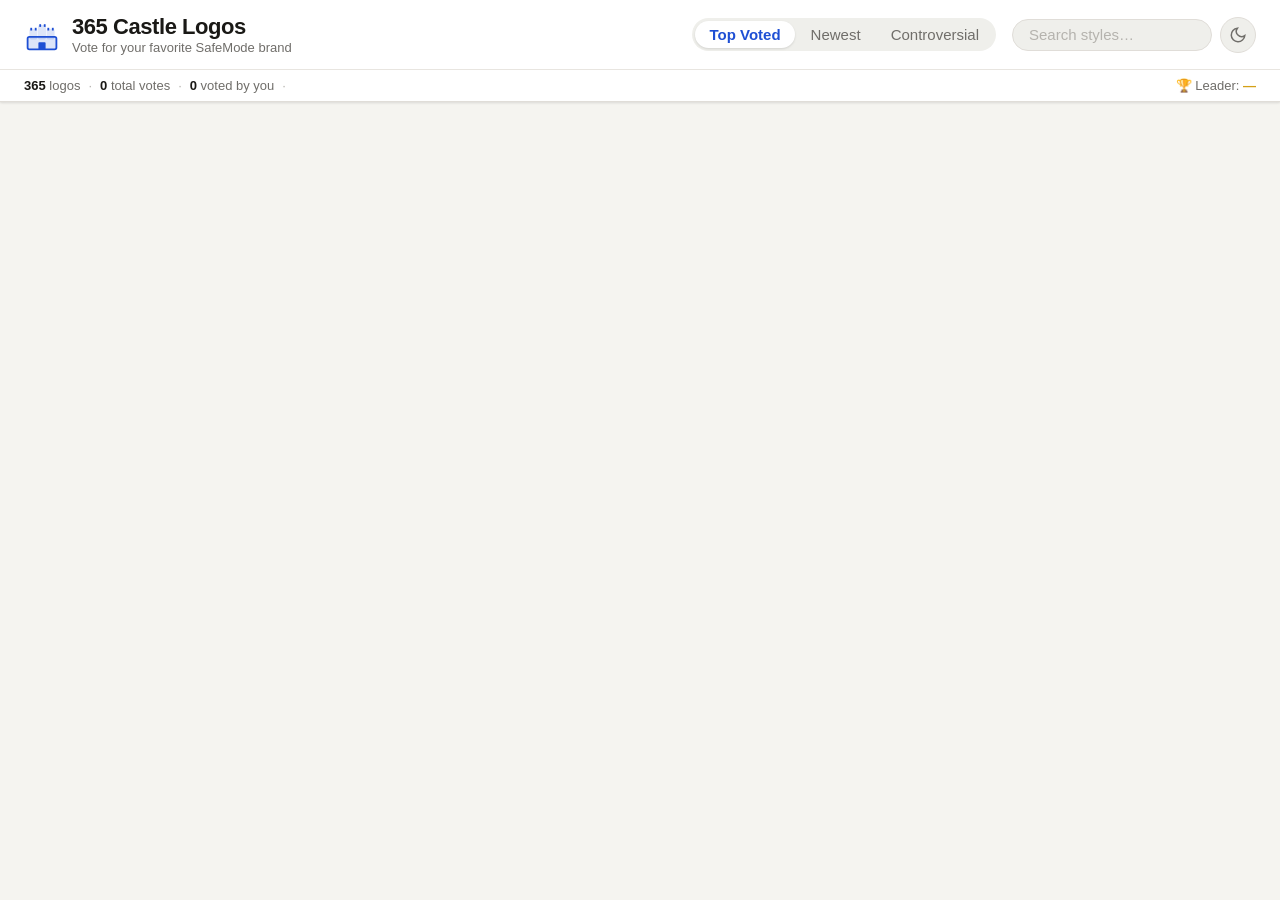
==== commit beadad47: "Add Supabase persistent votes — atomic RPC, session-based user tracking" ====
--- a/castle-vote-vercel/index.html
+++ b/castle-vote-vercel/index.html
@@ -97,6 +97,7 @@
   </div>
   <div class="lightbox-backdrop" id="lightbox-backdrop"></div>
 
+  <script src="https://cdn.jsdelivr.net/npm/@supabase/supabase-js@2/dist/umd/supabase.min.js"></script>
   <script src="app.js"></script>
 </body>
 </html>
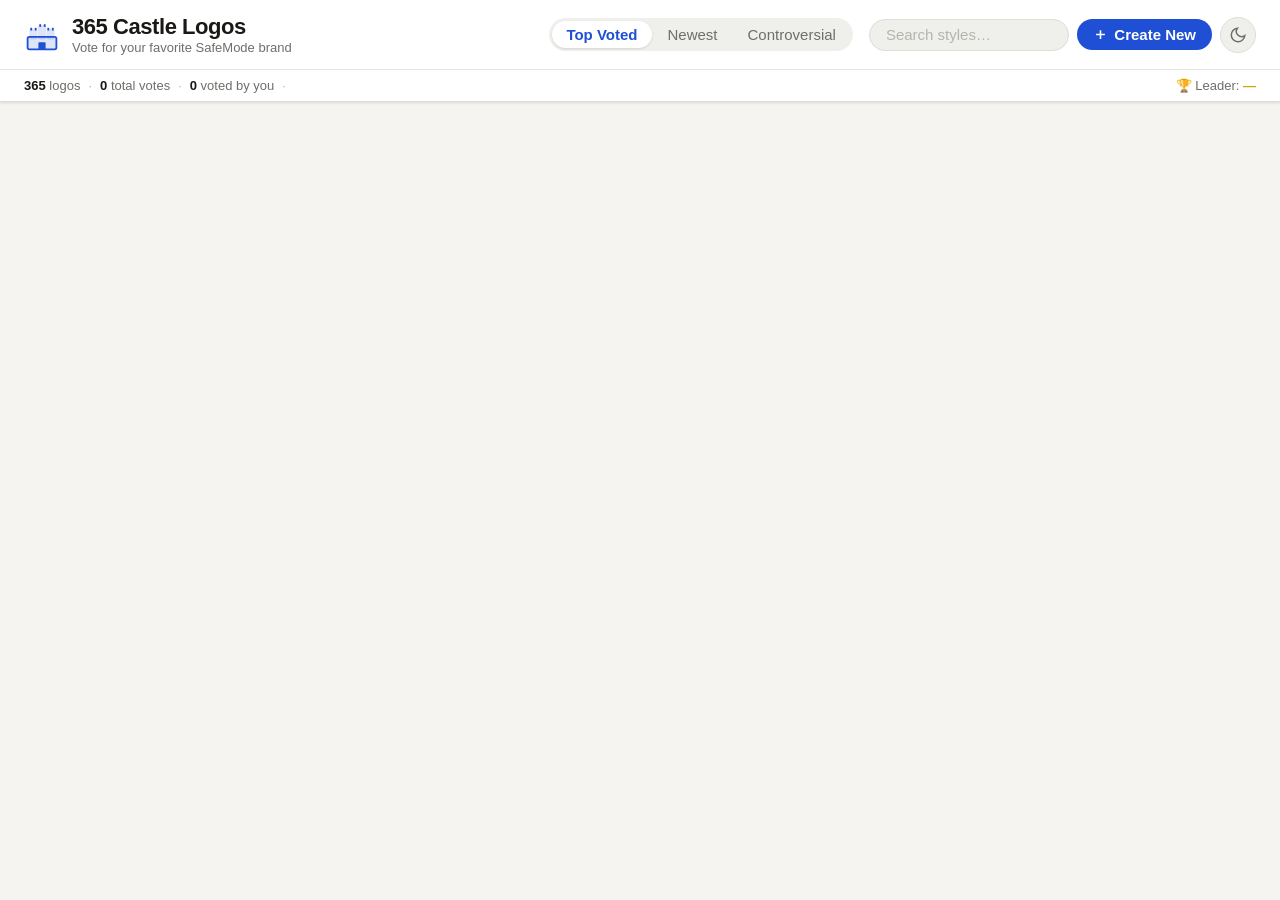
==== commit e581062a: "Add Create New button: generate brand-new castle logos via Gemini, stored in Supabase Storage" ====
--- a/castle-vote-vercel/index.html
+++ b/castle-vote-vercel/index.html
@@ -45,6 +45,10 @@
           <div class="filter-wrap">
             <input type="search" class="search-input" placeholder="Search styles…" aria-label="Search logos" />
           </div>
+          <button class="create-new-btn" id="create-new-btn" aria-label="Create a new logo">
+            <svg width="15" height="15" viewBox="0 0 24 24" fill="none" stroke="currentColor" stroke-width="2.5"><path d="M12 5v14M5 12h14"/></svg>
+            Create New
+          </button>
           <button class="theme-toggle" data-theme-toggle aria-label="Toggle dark mode">
             <svg width="18" height="18" viewBox="0 0 24 24" fill="none" stroke="currentColor" stroke-width="2"><path d="M21 12.79A9 9 0 1 1 11.21 3 7 7 0 0 0 21 12.79z"/></svg>
           </button>
@@ -97,6 +101,75 @@
   </div>
   <div class="lightbox-backdrop" id="lightbox-backdrop"></div>
 
+  <!-- ===== EDIT MODAL ===== -->
+  <div class="edit-modal" id="edit-modal" role="dialog" aria-modal="true" aria-label="AI Edit" hidden>
+    <div class="edit-modal-inner">
+      <button class="edit-modal-close" id="edit-modal-close" aria-label="Close">
+        <svg width="18" height="18" viewBox="0 0 24 24" fill="none" stroke="currentColor" stroke-width="2.5"><path d="M18 6 6 18M6 6l12 12"/></svg>
+      </button>
+      <div class="edit-modal-header">
+        <div class="edit-modal-preview-wrap">
+          <img class="edit-modal-preview" id="edit-modal-preview" src="" alt="" />
+        </div>
+        <div class="edit-modal-form">
+          <p class="edit-modal-label">AI Edit with <strong>nano banana pro</strong></p>
+          <p class="edit-modal-sub" id="edit-modal-logo-name"></p>
+          <textarea
+            class="edit-prompt-input"
+            id="edit-prompt-input"
+            rows="3"
+            placeholder="Describe your edit… e.g. Change the text to read SANDBOX everything"
+          ></textarea>
+          <div class="edit-modal-actions">
+            <button class="edit-quick-btn" data-prompt="Change all text to read SANDBOX everything, keep the same style">✦ SANDBOX everything</button>
+            <button class="edit-quick-btn" data-prompt="Remove all text from the image, keep only the castle graphic">✦ Remove text</button>
+            <button class="edit-quick-btn" data-prompt="Make the castle neon and futuristic with glowing cyan and purple">✦ Neon style</button>
+          </div>
+          <button class="edit-generate-btn" id="edit-generate-btn">
+            <svg width="16" height="16" viewBox="0 0 24 24" fill="none" stroke="currentColor" stroke-width="2"><path d="M12 2L2 7l10 5 10-5-10-5zM2 17l10 5 10-5M2 12l10 5 10-5"/></svg>
+            Generate
+          </button>
+          <div class="edit-status" id="edit-status" hidden></div>
+        </div>
+      </div>
+    </div>
+  </div>
+  <div class="edit-modal-backdrop" id="edit-modal-backdrop"></div>
+
+  <!-- ===== CREATE NEW MODAL ===== -->
+  <div class="edit-modal create-modal" id="create-modal" role="dialog" aria-modal="true" aria-label="Create New Logo" hidden>
+    <div class="edit-modal-inner">
+      <button class="edit-modal-close" id="create-modal-close" aria-label="Close">
+        <svg width="18" height="18" viewBox="0 0 24 24" fill="none" stroke="currentColor" stroke-width="2.5"><path d="M18 6 6 18M6 6l12 12"/></svg>
+      </button>
+      <div class="create-modal-body">
+        <div class="create-modal-heading">
+          <svg width="22" height="22" viewBox="0 0 24 24" fill="none" stroke="currentColor" stroke-width="2"><path d="M12 2L2 7l10 5 10-5-10-5zM2 17l10 5 10-5M2 12l10 5 10-5"/></svg>
+          <p class="edit-modal-label">Create with <strong>nano banana pro</strong></p>
+        </div>
+        <p class="create-modal-hint">Describe any castle logo and AI will generate it. It appears in the grid alongside all other logos so everyone can vote on it.</p>
+        <textarea
+          class="edit-prompt-input create-prompt-input"
+          id="create-prompt-input"
+          rows="4"
+          placeholder="Describe your castle logo…"
+        ></textarea>
+        <div class="edit-modal-actions">
+          <button class="edit-quick-btn" data-create-prompt="Flat single-color castle logo for SANDBOX EVERYTHING, neon cyan on white background, clean vector silhouette style">✦ SANDBOX Neon</button>
+          <button class="edit-quick-btn" data-create-prompt="SANDBOX EVERYTHING castle logo, dark mode, purple glowing fortress with circuit board details, minimal flat style">✦ SANDBOX Dark</button>
+          <button class="edit-quick-btn" data-create-prompt="SANDBOX EVERYTHING castle logo, retro pixel art style, 8-bit castle in bright colors on white background">✦ SANDBOX Pixel</button>
+          <button class="edit-quick-btn" data-create-prompt="SANDBOX EVERYTHING logo, castle made of sandcastle on a beach, fun playful colorful illustration style">✦ SANDBOX Beach</button>
+        </div>
+        <button class="edit-generate-btn" id="create-generate-btn">
+          <svg width="16" height="16" viewBox="0 0 24 24" fill="none" stroke="currentColor" stroke-width="2"><path d="M12 2L2 7l10 5 10-5-10-5zM2 17l10 5 10-5M2 12l10 5 10-5"/></svg>
+          Generate Logo
+        </button>
+        <div class="edit-status" id="create-status" hidden></div>
+      </div>
+    </div>
+  </div>
+  <div class="edit-modal-backdrop" id="create-modal-backdrop"></div>
+
   <script src="https://cdn.jsdelivr.net/npm/@supabase/supabase-js@2/dist/umd/supabase.min.js"></script>
   <script src="app.js"></script>
 </body>
--- a/castle-vote-vercel/style.css
+++ b/castle-vote-vercel/style.css
@@ -244,6 +244,52 @@
   box-shadow: 0 0 0 3px var(--color-primary-light);
 }
 
+/* ===== CREATE NEW BUTTON ===== */
+.create-new-btn {
+  display: flex;
+  align-items: center;
+  gap: 0.4rem;
+  padding: 0.45rem 1rem;
+  border-radius: var(--radius-full);
+  background: var(--color-primary);
+  border: none;
+  color: #fff;
+  font-size: var(--text-sm);
+  font-weight: 600;
+  cursor: pointer;
+  transition: all var(--transition);
+  white-space: nowrap;
+  flex-shrink: 0;
+}
+.create-new-btn:hover {
+  background: #5b21b6;
+  transform: translateY(-1px);
+  box-shadow: 0 4px 12px rgba(109,40,217,0.35);
+}
+.create-new-btn svg { flex-shrink: 0; }
+
+/* ===== CREATE MODAL SPECIFICS ===== */
+.create-modal-body {
+  display: flex;
+  flex-direction: column;
+  gap: 1rem;
+  padding: 0.5rem 0 0;
+}
+.create-modal-heading {
+  display: flex;
+  align-items: center;
+  gap: 0.6rem;
+  color: var(--color-text-muted);
+}
+.create-modal-heading .edit-modal-label { margin: 0; }
+.create-modal-hint {
+  font-size: var(--text-sm);
+  color: var(--color-text-muted);
+  line-height: 1.5;
+  margin: 0;
+}
+.create-prompt-input { height: 90px; resize: vertical; }
+
 .theme-toggle {
   width: 36px;
   height: 36px;
@@ -613,3 +659,262 @@
   100% { transform: scale(1); }
 }
 .vote-btn.pulse { animation: vote-pulse 0.28s cubic-bezier(0.16, 1, 0.3, 1); }
+
+/* ===== EDIT BUTTON ON CARDS ===== */
+.edit-btn {
+  display: flex;
+  align-items: center;
+  gap: 0.3rem;
+  font-size: var(--text-xs);
+  font-weight: 600;
+  font-family: var(--font-display);
+  padding: 0.3rem 0.65rem;
+  border-radius: var(--radius-full);
+  border: 1.5px solid var(--color-border);
+  background: var(--color-surface-offset);
+  color: var(--color-text-muted);
+  transition: all var(--transition);
+  cursor: pointer;
+  letter-spacing: 0.02em;
+  margin-top: 0.35rem;
+  width: 100%;
+  justify-content: center;
+}
+.edit-btn:hover {
+  background: #7c3aed22;
+  border-color: #7c3aed88;
+  color: #7c3aed;
+}
+.edit-btn svg { opacity: 0.7; }
+
+/* AI-edited card badge */
+.ai-badge {
+  position: absolute;
+  top: 0.5rem;
+  left: 0.5rem;
+  font-size: 10px;
+  font-weight: 800;
+  letter-spacing: 0.06em;
+  text-transform: uppercase;
+  background: linear-gradient(135deg, #7c3aed, #db2777);
+  color: #fff;
+  border-radius: var(--radius-full);
+  padding: 0.2rem 0.55rem;
+  font-family: var(--font-display);
+  z-index: 2;
+  pointer-events: none;
+}
+.edit-prompt-tag {
+  font-size: 10px;
+  color: var(--color-text-muted);
+  font-style: italic;
+  margin-top: 0.2rem;
+  white-space: nowrap;
+  overflow: hidden;
+  text-overflow: ellipsis;
+  max-width: 100%;
+}
+
+/* ===== EDIT MODAL ===== */
+.edit-modal-backdrop {
+  display: none;
+  position: fixed;
+  inset: 0;
+  background: rgba(0,0,0,0.6);
+  backdrop-filter: blur(4px);
+  z-index: 200;
+}
+.edit-modal-backdrop.open { display: block; }
+
+.edit-modal {
+  position: fixed;
+  inset: 0;
+  z-index: 201;
+  display: flex;
+  align-items: center;
+  justify-content: center;
+  padding: 1rem;
+  pointer-events: none;
+}
+.edit-modal[hidden] { display: none; }
+.edit-modal:not([hidden]) { display: flex; }
+
+.edit-modal-inner {
+  pointer-events: all;
+  background: var(--color-surface);
+  border: 1.5px solid var(--color-border);
+  border-radius: var(--radius-xl);
+  width: 100%;
+  max-width: 700px;
+  padding: 1.75rem;
+  position: relative;
+  box-shadow: 0 24px 80px rgba(0,0,0,0.25);
+  animation: lb-in 0.22s cubic-bezier(0.16, 1, 0.3, 1);
+}
+
+.edit-modal-close {
+  position: absolute;
+  top: 1rem;
+  right: 1rem;
+  width: 32px;
+  height: 32px;
+  border-radius: 50%;
+  border: 1.5px solid var(--color-border);
+  background: var(--color-surface-offset);
+  color: var(--color-text-muted);
+  display: flex;
+  align-items: center;
+  justify-content: center;
+  cursor: pointer;
+  transition: all var(--transition);
+}
+.edit-modal-close:hover { background: var(--color-surface-2); color: var(--color-text); }
+
+.edit-modal-header {
+  display: flex;
+  gap: 1.5rem;
+  align-items: flex-start;
+}
+
+.edit-modal-preview-wrap {
+  flex-shrink: 0;
+  width: 160px;
+  height: 160px;
+  border-radius: var(--radius-lg);
+  border: 1.5px solid var(--color-border);
+  background: var(--color-surface-2);
+  overflow: hidden;
+  display: flex;
+  align-items: center;
+  justify-content: center;
+}
+.edit-modal-preview {
+  width: 100%;
+  height: 100%;
+  object-fit: contain;
+  padding: 0.5rem;
+}
+
+.edit-modal-form {
+  flex: 1;
+  display: flex;
+  flex-direction: column;
+  gap: 0.75rem;
+}
+
+.edit-modal-label {
+  font-size: var(--text-sm);
+  font-weight: 700;
+  font-family: var(--font-display);
+  color: var(--color-text);
+}
+.edit-modal-label strong { color: #7c3aed; }
+.edit-modal-sub {
+  font-size: var(--text-xs);
+  color: var(--color-text-muted);
+  margin-top: -0.4rem;
+}
+
+.edit-prompt-input {
+  width: 100%;
+  padding: 0.65rem 0.85rem;
+  border-radius: var(--radius-md);
+  border: 1.5px solid var(--color-border);
+  background: var(--color-surface-2);
+  color: var(--color-text);
+  font-family: var(--font-body);
+  font-size: var(--text-sm);
+  resize: vertical;
+  transition: border-color var(--transition);
+  outline: none;
+  box-sizing: border-box;
+}
+.edit-prompt-input:focus { border-color: #7c3aed; }
+
+.edit-modal-actions {
+  display: flex;
+  flex-wrap: wrap;
+  gap: 0.4rem;
+}
+.edit-quick-btn {
+  font-size: 11px;
+  font-weight: 600;
+  font-family: var(--font-display);
+  padding: 0.3rem 0.7rem;
+  border-radius: var(--radius-full);
+  border: 1.5px solid #7c3aed44;
+  background: #7c3aed11;
+  color: #7c3aed;
+  cursor: pointer;
+  transition: all var(--transition);
+  white-space: nowrap;
+}
+.edit-quick-btn:hover { background: #7c3aed22; border-color: #7c3aed88; }
+
+.edit-generate-btn {
+  display: flex;
+  align-items: center;
+  justify-content: center;
+  gap: 0.5rem;
+  padding: 0.65rem 1.25rem;
+  border-radius: var(--radius-full);
+  background: linear-gradient(135deg, #7c3aed, #db2777);
+  color: #fff;
+  font-family: var(--font-display);
+  font-size: var(--text-sm);
+  font-weight: 700;
+  border: none;
+  cursor: pointer;
+  transition: opacity var(--transition), transform var(--transition);
+}
+.edit-generate-btn:hover { opacity: 0.88; }
+.edit-generate-btn:active { transform: scale(0.97); }
+.edit-generate-btn:disabled { opacity: 0.5; cursor: not-allowed; }
+
+.edit-status {
+  font-size: var(--text-sm);
+  color: var(--color-text-muted);
+  display: flex;
+  align-items: center;
+  gap: 0.5rem;
+}
+.edit-status.error { color: var(--color-down); }
+.edit-status.success { color: var(--color-up); }
+
+@keyframes spin {
+  to { transform: rotate(360deg); }
+}
+.spinner {
+  width: 14px;
+  height: 14px;
+  border: 2px solid currentColor;
+  border-top-color: transparent;
+  border-radius: 50%;
+  animation: spin 0.7s linear infinite;
+  display: inline-block;
+  flex-shrink: 0;
+}
+
+/* pending card shimmer */
+.logo-card.pending-edit .logo-img {
+  opacity: 0.4;
+}
+.logo-card.pending-edit::after {
+  content: '';
+  position: absolute;
+  inset: 0;
+  border-radius: var(--radius-xl);
+  background: linear-gradient(90deg, transparent 0%, rgba(124,58,237,0.12) 50%, transparent 100%);
+  background-size: 200% 100%;
+  animation: shimmer 1.4s ease-in-out infinite;
+  pointer-events: none;
+}
+@keyframes shimmer {
+  0% { background-position: 200% 0; }
+  100% { background-position: -200% 0; }
+}
+
+@media (max-width: 640px) {
+  .edit-modal-header { flex-direction: column; }
+  .edit-modal-preview-wrap { width: 100%; height: 140px; }
+}
